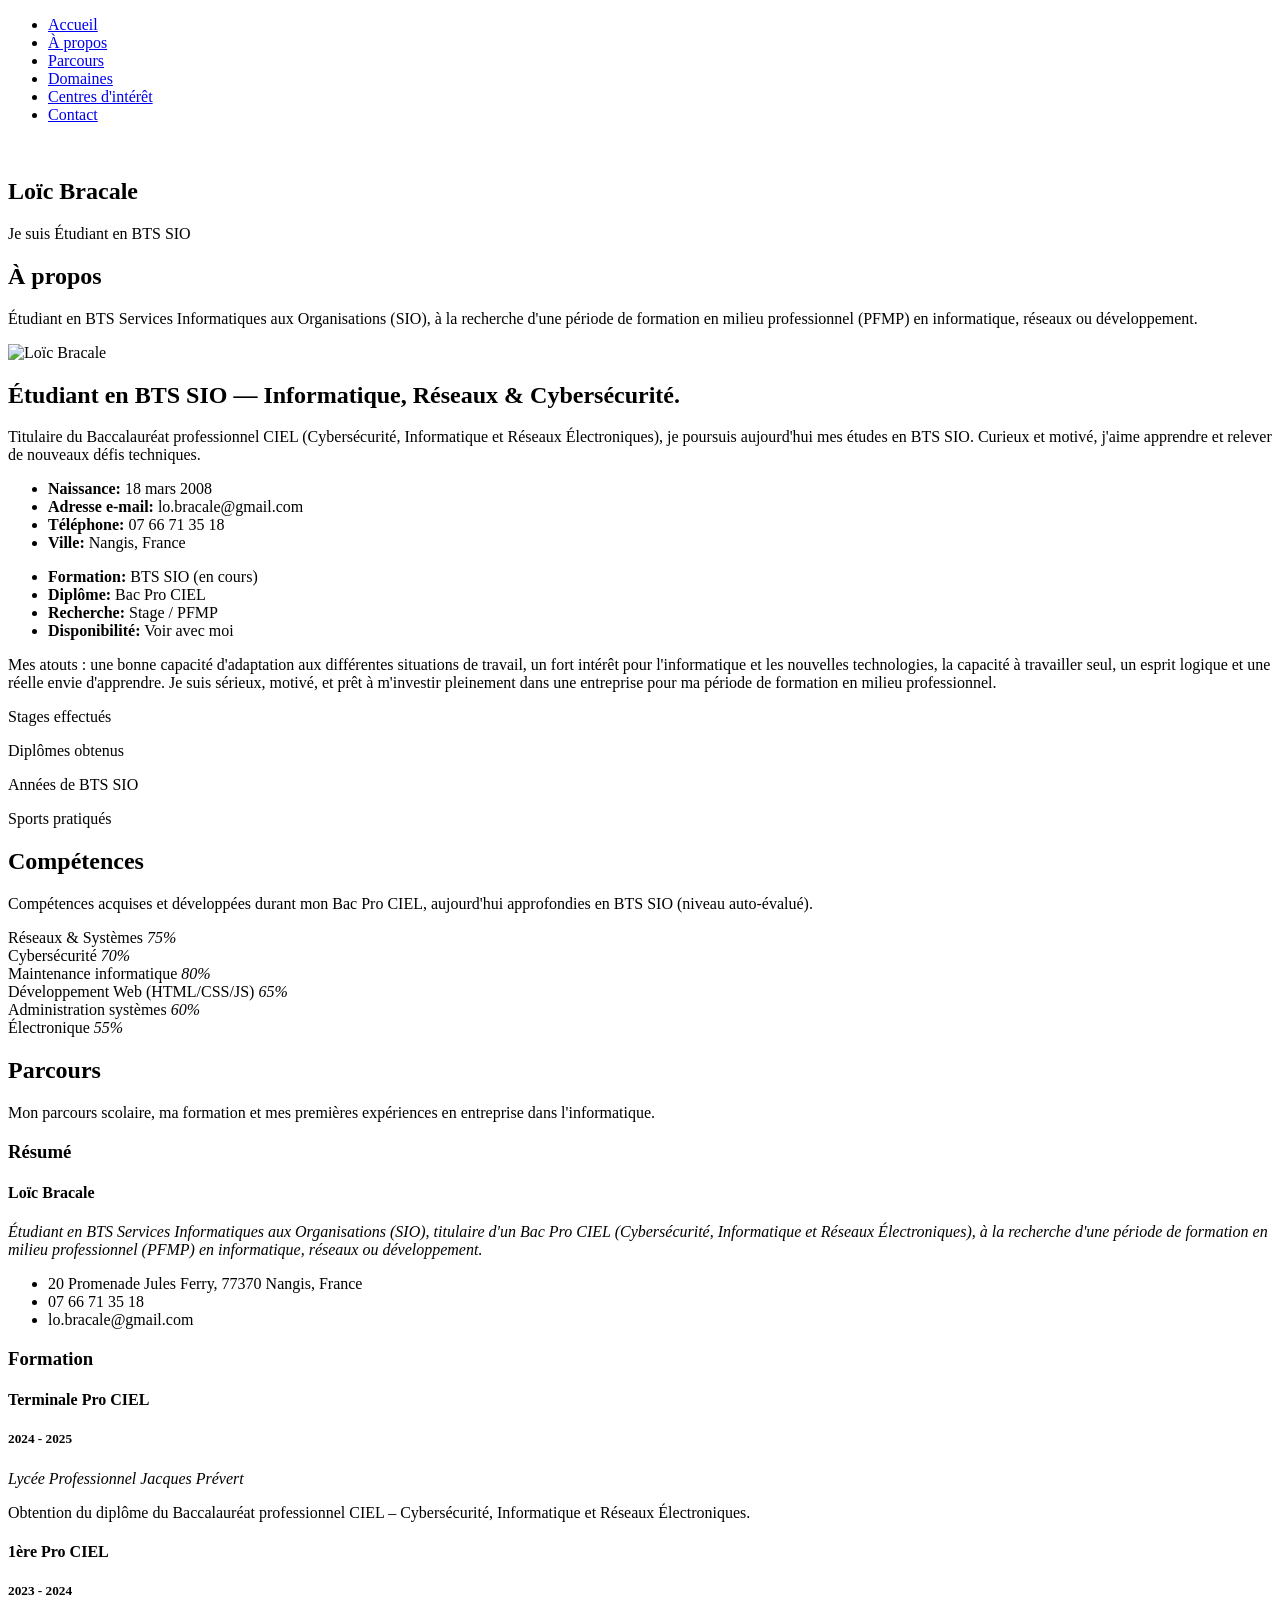
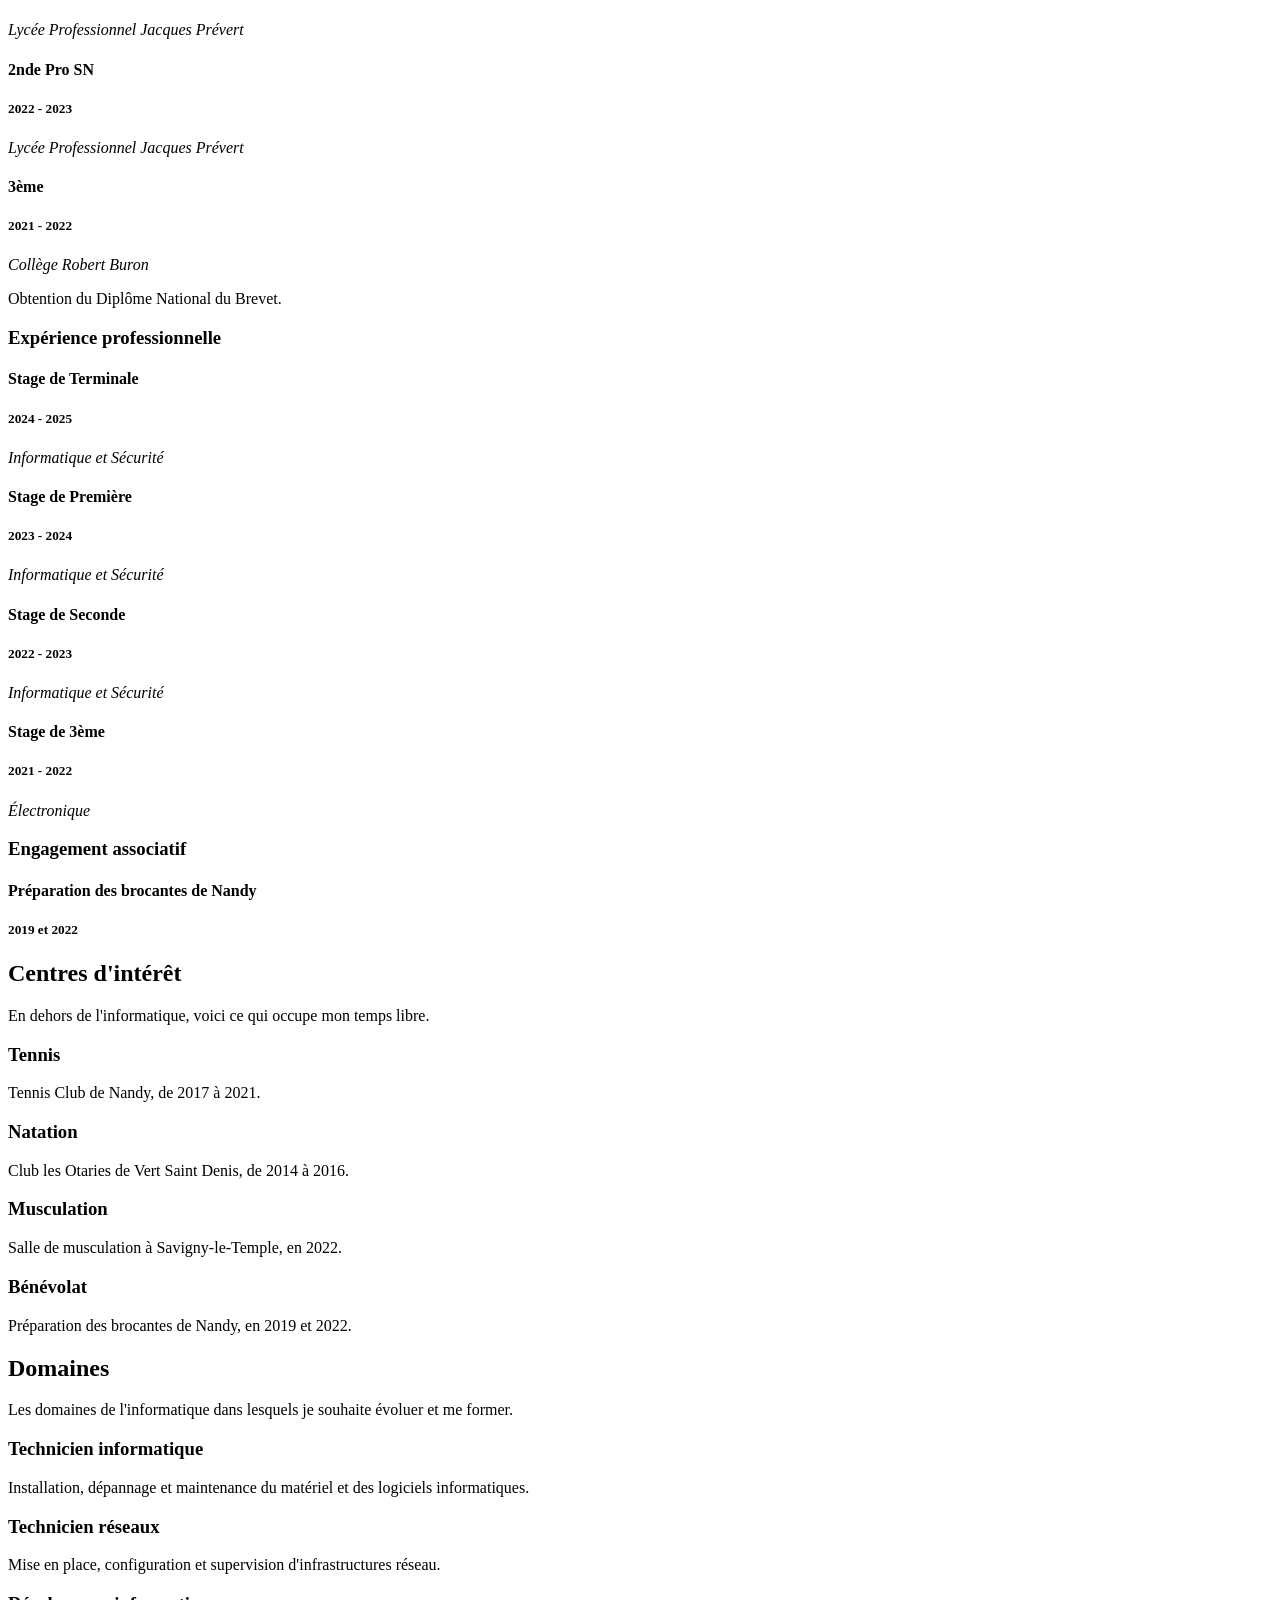
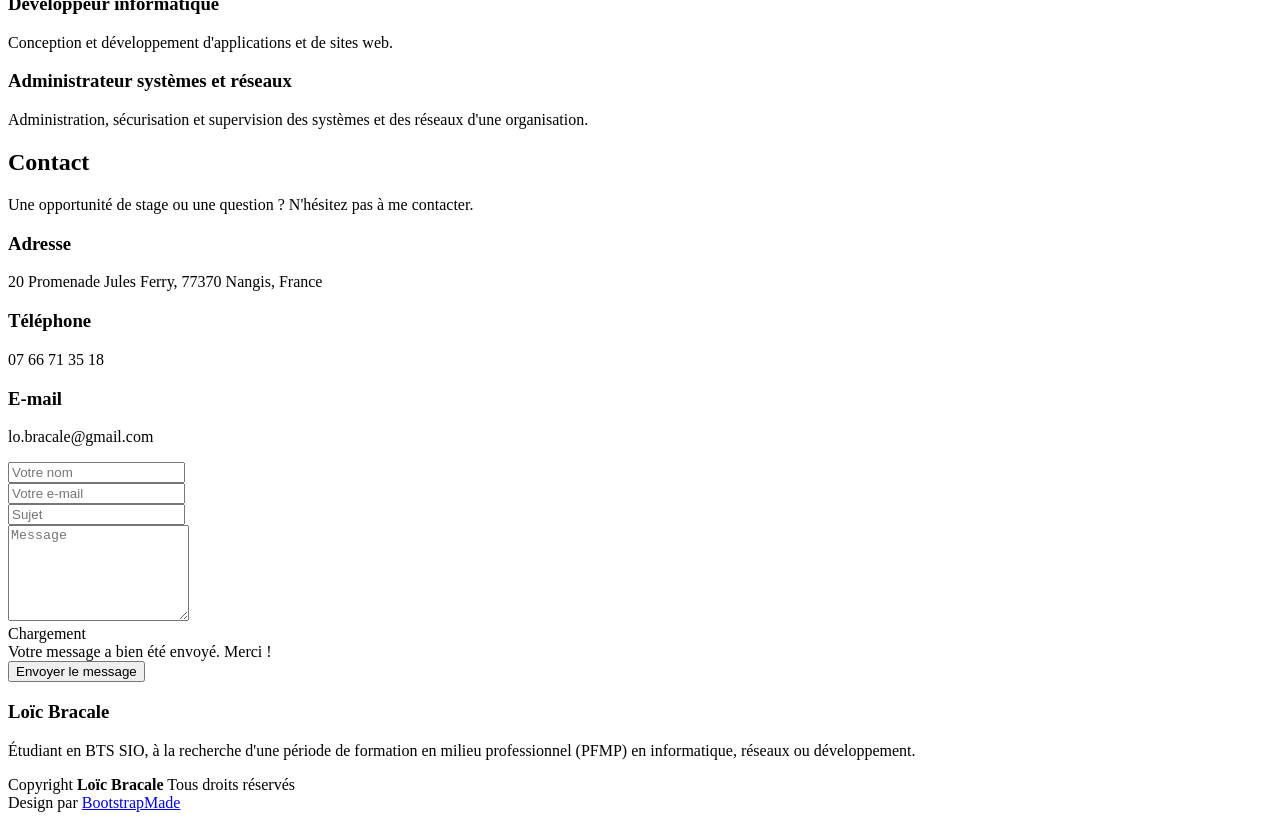
==== index.html @ 99c70775 "Add files via upload" ====
<!DOCTYPE html>
<html lang="fr">

<head>
  <meta charset="utf-8">
  <meta content="width=device-width, initial-scale=1.0" name="viewport">
  <title>Loïc Bracale - Portfolio</title>
  <meta content="Portfolio de Loïc Bracale, étudiant en BTS SIO à la recherche d'un stage (PFMP) en informatique, réseaux ou développement." name="description">
  <meta content="BTS SIO, informatique, réseaux, cybersécurité, développement, stage PFMP" name="keywords">

  <!-- Favicons -->
  <link href="assets/img/favicon.png" rel="icon">
  <link href="assets/img/apple-touch-icon.png" rel="apple-touch-icon">

  <!-- Fonts -->
  <link href="https://fonts.googleapis.com" rel="preconnect">
  <link href="https://fonts.gstatic.com" rel="preconnect" crossorigin>
  <link href="https://fonts.googleapis.com/css2?family=Roboto:ital,wght@0,100;0,300;0,400;0,500;0,700;0,900;1,100;1,300;1,400;1,500;1,700;1,900&family=Poppins:ital,wght@0,100;0,200;0,300;0,400;0,500;0,600;0,700;0,800;0,900;1,100;1,200;1,300;1,400;1,500;1,600;1,700;1,800;1,900&family=Raleway:ital,wght@0,100;0,200;0,300;0,400;0,500;0,600;0,700;0,800;0,900;1,100;1,200;1,300;1,400;1,500;1,600;1,700;1,800;1,900&display=swap" rel="stylesheet">

  <!-- Vendor CSS Files -->
  <link href="assets/vendor/bootstrap/css/bootstrap.min.css" rel="stylesheet">
  <link href="assets/vendor/bootstrap-icons/bootstrap-icons.css" rel="stylesheet">
  <link href="assets/vendor/aos/aos.css" rel="stylesheet">
  <link href="assets/vendor/glightbox/css/glightbox.min.css" rel="stylesheet">
  <link href="assets/vendor/swiper/swiper-bundle.min.css" rel="stylesheet">

  <!-- Main CSS File -->
  <link href="assets/css/main.css" rel="stylesheet">

  <!-- =======================================================
  * Template Name: MyResume
  * Template URL: https://bootstrapmade.com/free-html-bootstrap-template-my-resume/
  * Updated: Jun 29 2024 with Bootstrap v5.3.3
  * Author: BootstrapMade.com
  * License: https://bootstrapmade.com/license/
  ======================================================== -->
</head>

<body class="index-page">

  <header id="header" class="header d-flex flex-column justify-content-center">

    <i class="header-toggle d-xl-none bi bi-list"></i>

    <nav id="navmenu" class="navmenu">
      <ul>
        <li><a href="#hero" class="active"><i class="bi bi-house navicon"></i><span>Accueil</span></a></li>
        <li><a href="#about"><i class="bi bi-person navicon"></i><span>À propos</span></a></li>
        <li><a href="#resume"><i class="bi bi-file-earmark-text navicon"></i><span>Parcours</span></a></li>
        <li><a href="#services"><i class="bi bi-hdd-stack navicon"></i><span>Domaines</span></a></li>
        <li><a href="#portfolio"><i class="bi bi-images navicon"></i><span>Centres d'intérêt</span></a></li>
        <li><a href="#contact"><i class="bi bi-envelope navicon"></i><span>Contact</span></a></li>
      </ul>
    </nav>

  </header>

  <main class="main">

    <!-- Hero Section -->
    <section id="hero" class="hero section light-background">

      <img src="assets/img/hero-bg.jpg" alt="">

      <div class="container" data-aos="zoom-out">
        <div class="row justify-content-center">
          <div class="col-lg-9">
            <h2>Loïc Bracale</h2>
            <p>Je suis <span class="typed" data-typed-items="Étudiant en BTS SIO, Technicien informatique, Technicien réseaux, Développeur, À la recherche d'un stage">Étudiant en BTS SIO</span><span class="typed-cursor typed-cursor--blink" aria-hidden="true"></span></p>
            <div class="social-links">
              <a href="mailto:lo.bracale@gmail.com" title="E-mail"><i class="bi bi-envelope"></i></a>
              <a href="tel:0766713518" title="Téléphone"><i class="bi bi-telephone"></i></a>
              <a href="assets/CV_Loic_Bracale.pdf" target="_blank" title="Télécharger mon CV"><i class="bi bi-file-earmark-arrow-down"></i></a>
            </div>
          </div>
        </div>
      </div>

    </section><!-- /Hero Section -->

    <!-- About Section -->
    <section id="about" class="about section">

      <!-- Section Title -->
      <div class="container section-title" data-aos="fade-up">
        <h2>À propos</h2>
        <p>Étudiant en BTS Services Informatiques aux Organisations (SIO), à la recherche d'une période de formation en milieu professionnel (PFMP) en informatique, réseaux ou développement.</p>
      </div><!-- End Section Title -->

      <div class="container" data-aos="fade-up" data-aos-delay="100">

        <div class="row gy-4 justify-content-center">
          <div class="col-lg-4">
            <img src="assets/img/profile-img.png" class="img-fluid" alt="Loïc Bracale">
          </div>
          <div class="col-lg-8 content">
            <h2>Étudiant en BTS SIO — Informatique, Réseaux &amp; Cybersécurité.</h2>
            <p class="fst-italic py-3">
              Titulaire du Baccalauréat professionnel CIEL (Cybersécurité, Informatique et Réseaux Électroniques), je poursuis aujourd'hui mes études en BTS SIO. Curieux et motivé, j'aime apprendre et relever de nouveaux défis techniques.
            </p>
            <div class="row">
              <div class="col-lg-6">
                <ul>
                  <li><i class="bi bi-chevron-right"></i> <strong>Naissance:</strong> <span>18 mars 2008</span></li>
                  <li><i class="bi bi-chevron-right"></i> <strong>Adresse e-mail:</strong> <span>lo.bracale@gmail.com</span></li>
                  <li><i class="bi bi-chevron-right"></i> <strong>Téléphone:</strong> <span>07 66 71 35 18</span></li>
                  <li><i class="bi bi-chevron-right"></i> <strong>Ville:</strong> <span>Nangis, France</span></li>
                </ul>
              </div>
              <div class="col-lg-6">
                <ul>
                  <li><i class="bi bi-chevron-right"></i> <strong>Formation:</strong> <span>BTS SIO (en cours)</span></li>
                  <li><i class="bi bi-chevron-right"></i> <strong>Diplôme:</strong> <span>Bac Pro CIEL</span></li>
                  <li><i class="bi bi-chevron-right"></i> <strong>Recherche:</strong> <span>Stage / PFMP</span></li>
                  <li><i class="bi bi-chevron-right"></i> <strong>Disponibilité:</strong> <span>Voir avec moi</span></li>
                </ul>
              </div>
            </div>
            <p class="py-3">
              Mes atouts : une bonne capacité d'adaptation aux différentes situations de travail, un fort intérêt pour l'informatique et les nouvelles technologies, la capacité à travailler seul, un esprit logique et une réelle envie d'apprendre. Je suis sérieux, motivé, et prêt à m'investir pleinement dans une entreprise pour ma période de formation en milieu professionnel.
            </p>
          </div>
        </div>

      </div>

    </section><!-- /About Section -->

    <!-- Stats Section -->
    <section id="stats" class="stats section">

      <div class="container" data-aos="fade-up" data-aos-delay="100">

        <div class="row gy-4">

          <div class="col-lg-3 col-md-6 d-flex flex-column align-items-center">
            <i class="bi bi-briefcase"></i>
            <div class="stats-item">
              <span data-purecounter-start="0" data-purecounter-end="4" data-purecounter-duration="1" class="purecounter"></span>
              <p>Stages effectués</p>
            </div>
          </div><!-- End Stats Item -->

          <div class="col-lg-3 col-md-6 d-flex flex-column align-items-center">
            <i class="bi bi-award"></i>
            <div class="stats-item">
              <span data-purecounter-start="0" data-purecounter-end="2" data-purecounter-duration="1" class="purecounter"></span>
              <p>Diplômes obtenus</p>
            </div>
          </div><!-- End Stats Item -->

          <div class="col-lg-3 col-md-6 d-flex flex-column align-items-center">
            <i class="bi bi-mortarboard"></i>
            <div class="stats-item">
              <span data-purecounter-start="0" data-purecounter-end="2" data-purecounter-duration="1" class="purecounter"></span>
              <p>Années de BTS SIO</p>
            </div>
          </div><!-- End Stats Item -->

          <div class="col-lg-3 col-md-6 d-flex flex-column align-items-center">
            <i class="bi bi-controller"></i>
            <div class="stats-item">
              <span data-purecounter-start="0" data-purecounter-end="4" data-purecounter-duration="1" class="purecounter"></span>
              <p>Sports pratiqués</p>
            </div>
          </div><!-- End Stats Item -->

        </div>

      </div>

    </section><!-- /Stats Section -->

    <!-- Skills Section -->
    <section id="skills" class="skills section">

      <!-- Section Title -->
      <div class="container section-title" data-aos="fade-up">
        <h2>Compétences</h2>
        <p>Compétences acquises et développées durant mon Bac Pro CIEL, aujourd'hui approfondies en BTS SIO (niveau auto-évalué).</p>
      </div><!-- End Section Title -->

      <div class="container" data-aos="fade-up" data-aos-delay="100">

        <div class="row skills-content skills-animation">

          <div class="col-lg-6">

            <div class="progress">
              <span class="skill"><span>Réseaux &amp; Systèmes</span> <i class="val">75%</i></span>
              <div class="progress-bar-wrap">
                <div class="progress-bar" role="progressbar" aria-valuenow="75" aria-valuemin="0" aria-valuemax="100"></div>
              </div>
            </div><!-- End Skills Item -->

            <div class="progress">
              <span class="skill"><span>Cybersécurité</span> <i class="val">70%</i></span>
              <div class="progress-bar-wrap">
                <div class="progress-bar" role="progressbar" aria-valuenow="70" aria-valuemin="0" aria-valuemax="100"></div>
              </div>
            </div><!-- End Skills Item -->

            <div class="progress">
              <span class="skill"><span>Maintenance informatique</span> <i class="val">80%</i></span>
              <div class="progress-bar-wrap">
                <div class="progress-bar" role="progressbar" aria-valuenow="80" aria-valuemin="0" aria-valuemax="100"></div>
              </div>
            </div><!-- End Skills Item -->

          </div>

          <div class="col-lg-6">

            <div class="progress">
              <span class="skill"><span>Développement Web (HTML/CSS/JS)</span> <i class="val">65%</i></span>
              <div class="progress-bar-wrap">
                <div class="progress-bar" role="progressbar" aria-valuenow="65" aria-valuemin="0" aria-valuemax="100"></div>
              </div>
            </div><!-- End Skills Item -->

            <div class="progress">
              <span class="skill"><span>Administration systèmes</span> <i class="val">60%</i></span>
              <div class="progress-bar-wrap">
                <div class="progress-bar" role="progressbar" aria-valuenow="60" aria-valuemin="0" aria-valuemax="100"></div>
              </div>
            </div><!-- End Skills Item -->

            <div class="progress">
              <span class="skill"><span>Électronique</span> <i class="val">55%</i></span>
              <div class="progress-bar-wrap">
                <div class="progress-bar" role="progressbar" aria-valuenow="55" aria-valuemin="0" aria-valuemax="100"></div>
              </div>
            </div><!-- End Skills Item -->

          </div>

        </div>

      </div>

    </section><!-- /Skills Section -->

    <!-- Resume Section -->
    <section id="resume" class="resume section">

      <!-- Section Title -->
      <div class="container section-title" data-aos="fade-up">
        <h2>Parcours</h2>
        <p>Mon parcours scolaire, ma formation et mes premières expériences en entreprise dans l'informatique.</p>
      </div><!-- End Section Title -->

      <div class="container">

        <div class="row">

          <div class="col-lg-6" data-aos="fade-up" data-aos-delay="100">
            <h3 class="resume-title">Résumé</h3>

            <div class="resume-item pb-0">
              <h4>Loïc Bracale</h4>
              <p><em>Étudiant en BTS Services Informatiques aux Organisations (SIO), titulaire d'un Bac Pro CIEL (Cybersécurité, Informatique et Réseaux Électroniques), à la recherche d'une période de formation en milieu professionnel (PFMP) en informatique, réseaux ou développement.</em></p>
              <ul>
                <li>20 Promenade Jules Ferry, 77370 Nangis, France</li>
                <li>07 66 71 35 18</li>
                <li>lo.bracale@gmail.com</li>
              </ul>
            </div><!-- End Resume Item -->

            <h3 class="resume-title">Formation</h3>
            <div class="resume-item">
              <h4>Terminale Pro CIEL</h4>
              <h5>2024 - 2025</h5>
              <p><em>Lycée Professionnel Jacques Prévert</em></p>
              <p>Obtention du diplôme du Baccalauréat professionnel CIEL – Cybersécurité, Informatique et Réseaux Électroniques.</p>
            </div><!-- End Resume Item -->

            <div class="resume-item">
              <h4>1ère Pro CIEL</h4>
              <h5>2023 - 2024</h5>
              <p><em>Lycée Professionnel Jacques Prévert</em></p>
            </div><!-- End Resume Item -->

            <div class="resume-item">
              <h4>2nde Pro SN</h4>
              <h5>2022 - 2023</h5>
              <p><em>Lycée Professionnel Jacques Prévert</em></p>
            </div><!-- End Resume Item -->

            <div class="resume-item">
              <h4>3ème</h4>
              <h5>2021 - 2022</h5>
              <p><em>Collège Robert Buron</em></p>
              <p>Obtention du Diplôme National du Brevet.</p>
            </div><!-- End Resume Item -->

          </div>

          <div class="col-lg-6" data-aos="fade-up" data-aos-delay="200">
            <h3 class="resume-title">Expérience professionnelle</h3>
            <div class="resume-item">
              <h4>Stage de Terminale</h4>
              <h5>2024 - 2025</h5>
              <p><em>Informatique et Sécurité</em></p>
            </div><!-- End Resume Item -->

            <div class="resume-item">
              <h4>Stage de Première</h4>
              <h5>2023 - 2024</h5>
              <p><em>Informatique et Sécurité</em></p>
            </div><!-- End Resume Item -->

            <div class="resume-item">
              <h4>Stage de Seconde</h4>
              <h5>2022 - 2023</h5>
              <p><em>Informatique et Sécurité</em></p>
            </div><!-- End Resume Item -->

            <div class="resume-item">
              <h4>Stage de 3ème</h4>
              <h5>2021 - 2022</h5>
              <p><em>Électronique</em></p>
            </div><!-- End Resume Item -->

            <h3 class="resume-title">Engagement associatif</h3>
            <div class="resume-item">
              <h4>Préparation des brocantes de Nandy</h4>
              <h5>2019 et 2022</h5>
            </div><!-- End Resume Item -->

          </div>

        </div>

      </div>

    </section><!-- /Resume Section -->

    <!-- Portfolio Section (Centres d'intérêt) -->
    <section id="portfolio" class="portfolio section">

      <!-- Section Title -->
      <div class="container section-title" data-aos="fade-up">
        <h2>Centres d'intérêt</h2>
        <p>En dehors de l'informatique, voici ce qui occupe mon temps libre.</p>
      </div><!-- End Section Title -->

      <div class="container">
        <div class="row gy-4">

          <div class="col-lg-3 col-md-6" data-aos="fade-up" data-aos-delay="100">
            <div class="service-item item-green position-relative">
              <div class="icon"><i class="bi bi-trophy" style="font-size:2.5rem;"></i></div>
              <h3>Tennis</h3>
              <p>Tennis Club de Nandy, de 2017 à 2021.</p>
            </div>
          </div>

          <div class="col-lg-3 col-md-6" data-aos="fade-up" data-aos-delay="150">
            <div class="service-item item-emerald position-relative">
              <div class="icon"><i class="bi bi-water" style="font-size:2.5rem;"></i></div>
              <h3>Natation</h3>
              <p>Club les Otaries de Vert Saint Denis, de 2014 à 2016.</p>
            </div>
          </div>

          <div class="col-lg-3 col-md-6" data-aos="fade-up" data-aos-delay="200">
            <div class="service-item item-mint position-relative">
              <div class="icon"><i class="bi bi-heart-pulse" style="font-size:2.5rem;"></i></div>
              <h3>Musculation</h3>
              <p>Salle de musculation à Savigny-le-Temple, en 2022.</p>
            </div>
          </div>

          <div class="col-lg-3 col-md-6" data-aos="fade-up" data-aos-delay="250">
            <div class="service-item item-lime position-relative">
              <div class="icon"><i class="bi bi-shop" style="font-size:2.5rem;"></i></div>
              <h3>Bénévolat</h3>
              <p>Préparation des brocantes de Nandy, en 2019 et 2022.</p>
            </div>
          </div>

        </div>
      </div>

    </section><!-- /Portfolio Section -->

    <!-- Services Section -->
    <section id="services" class="services section">

      <!-- Section Title -->
      <div class="container section-title" data-aos="fade-up">
        <h2>Domaines</h2>
        <p>Les domaines de l'informatique dans lesquels je souhaite évoluer et me former.</p>
      </div><!-- End Section Title -->

      <div class="container">

        <div class="row gy-4">

          <div class="col-lg-4 col-md-6" data-aos="fade-up" data-aos-delay="100">
            <div class="service-item item-green position-relative">
              <div class="icon">
                <i class="bi bi-pc-display" style="font-size:2.5rem;"></i>
              </div>
              <h3>Technicien informatique</h3>
              <p>Installation, dépannage et maintenance du matériel et des logiciels informatiques.</p>
            </div>
          </div><!-- End Service Item -->

          <div class="col-lg-4 col-md-6" data-aos="fade-up" data-aos-delay="200">
            <div class="service-item item-emerald position-relative">
              <div class="icon">
                <i class="bi bi-router" style="font-size:2.5rem;"></i>
              </div>
              <h3>Technicien réseaux</h3>
              <p>Mise en place, configuration et supervision d'infrastructures réseau.</p>
            </div>
          </div><!-- End Service Item -->

          <div class="col-lg-4 col-md-6" data-aos="fade-up" data-aos-delay="300">
            <div class="service-item item-mint position-relative">
              <div class="icon">
                <i class="bi bi-code-slash" style="font-size:2.5rem;"></i>
              </div>
              <h3>Développeur informatique</h3>
              <p>Conception et développement d'applications et de sites web.</p>
            </div>
          </div><!-- End Service Item -->

          <div class="col-lg-4 col-md-6 mx-auto" data-aos="fade-up" data-aos-delay="400">
            <div class="service-item item-lime position-relative">
              <div class="icon">
                <i class="bi bi-shield-lock" style="font-size:2.5rem;"></i>
              </div>
              <h3>Administrateur systèmes et réseaux</h3>
              <p>Administration, sécurisation et supervision des systèmes et des réseaux d'une organisation.</p>
            </div>
          </div><!-- End Service Item -->

        </div>

      </div>

    </section><!-- /Services Section -->

    <!-- Contact Section -->
    <section id="contact" class="contact section">

      <!-- Section Title -->
      <div class="container section-title" data-aos="fade-up">
        <h2>Contact</h2>
        <p>Une opportunité de stage ou une question ? N'hésitez pas à me contacter.</p>
      </div><!-- End Section Title -->

      <div class="container" data-aos="fade" data-aos-delay="100">

        <div class="row gy-4">

          <div class="col-lg-4">
            <div class="info-item d-flex" data-aos="fade-up" data-aos-delay="200">
              <i class="bi bi-geo-alt flex-shrink-0"></i>
              <div>
                <h3>Adresse</h3>
                <p>20 Promenade Jules Ferry, 77370 Nangis, France</p>
              </div>
            </div><!-- End Info Item -->

            <div class="info-item d-flex" data-aos="fade-up" data-aos-delay="300">
              <i class="bi bi-telephone flex-shrink-0"></i>
              <div>
                <h3>Téléphone</h3>
                <p>07 66 71 35 18</p>
              </div>
            </div><!-- End Info Item -->

            <div class="info-item d-flex" data-aos="fade-up" data-aos-delay="400">
              <i class="bi bi-envelope flex-shrink-0"></i>
              <div>
                <h3>E-mail</h3>
                <p>lo.bracale@gmail.com</p>
              </div>
            </div><!-- End Info Item -->

          </div>

          <div class="col-lg-8">
            <form action="forms/contact.php" method="post" class="php-email-form" data-aos="fade-up" data-aos-delay="200">
              <div class="row gy-4">

                <div class="col-md-6">
                  <input type="text" name="name" class="form-control" placeholder="Votre nom" required="">
                </div>

                <div class="col-md-6 ">
                  <input type="email" class="form-control" name="email" placeholder="Votre e-mail" required="">
                </div>

                <div class="col-md-12">
                  <input type="text" class="form-control" name="subject" placeholder="Sujet" required="">
                </div>

                <div class="col-md-12">
                  <textarea class="form-control" name="message" rows="6" placeholder="Message" required=""></textarea>
                </div>

                <div class="col-md-12 text-center">
                  <div class="loading">Chargement</div>
                  <div class="error-message"></div>
                  <div class="sent-message">Votre message a bien été envoyé. Merci !</div>

                  <button type="submit">Envoyer le message</button>
                </div>

              </div>
            </form>
          </div><!-- End Contact Form -->

        </div>

      </div>

    </section><!-- /Contact Section -->

  </main>

  <footer id="footer" class="footer position-relative light-background">
    <div class="container">
      <h3 class="sitename">Loïc Bracale</h3>
      <p>Étudiant en BTS SIO, à la recherche d'une période de formation en milieu professionnel (PFMP) en informatique, réseaux ou développement.</p>
      <div class="social-links d-flex justify-content-center">
        <a href="mailto:lo.bracale@gmail.com" title="E-mail"><i class="bi bi-envelope"></i></a>
        <a href="tel:0766713518" title="Téléphone"><i class="bi bi-telephone"></i></a>
        <a href="assets/CV_Loic_Bracale.pdf" target="_blank" title="Télécharger mon CV"><i class="bi bi-file-earmark-arrow-down"></i></a>
      </div>
      <div class="container">
        <div class="copyright">
          <span>Copyright</span> <strong class="px-1 sitename">Loïc Bracale</strong> <span>Tous droits réservés</span>
        </div>
        <div class="credits">
          <!-- All the links in the footer should remain intact. -->
          <!-- You can delete the links only if you've purchased the pro version. -->
          <!-- Licensing information: https://bootstrapmade.com/license/ -->
          Design par <a href="https://bootstrapmade.com/">BootstrapMade</a>
        </div>
      </div>
    </div>
  </footer>

  <!-- Scroll Top -->
  <a href="#" id="scroll-top" class="scroll-top d-flex align-items-center justify-content-center"><i class="bi bi-arrow-up-short"></i></a>

  <!-- Preloader -->
  <div id="preloader"></div>

  <!-- Vendor JS Files -->
  <script src="assets/vendor/bootstrap/js/bootstrap.bundle.min.js"></script>
  <script src="assets/vendor/php-email-form/validate.js"></script>
  <script src="assets/vendor/aos/aos.js"></script>
  <script src="assets/vendor/typed.js/typed.umd.js"></script>
  <script src="assets/vendor/purecounter/purecounter_vanilla.js"></script>
  <script src="assets/vendor/waypoints/noframework.waypoints.js"></script>
  <script src="assets/vendor/glightbox/js/glightbox.min.js"></script>
  <script src="assets/vendor/imagesloaded/imagesloaded.pkgd.min.js"></script>
  <script src="assets/vendor/isotope-layout/isotope.pkgd.min.js"></script>
  <script src="assets/vendor/swiper/swiper-bundle.min.js"></script>

  <!-- Main JS File -->
  <script src="assets/js/main.js"></script>

</body>

</html>
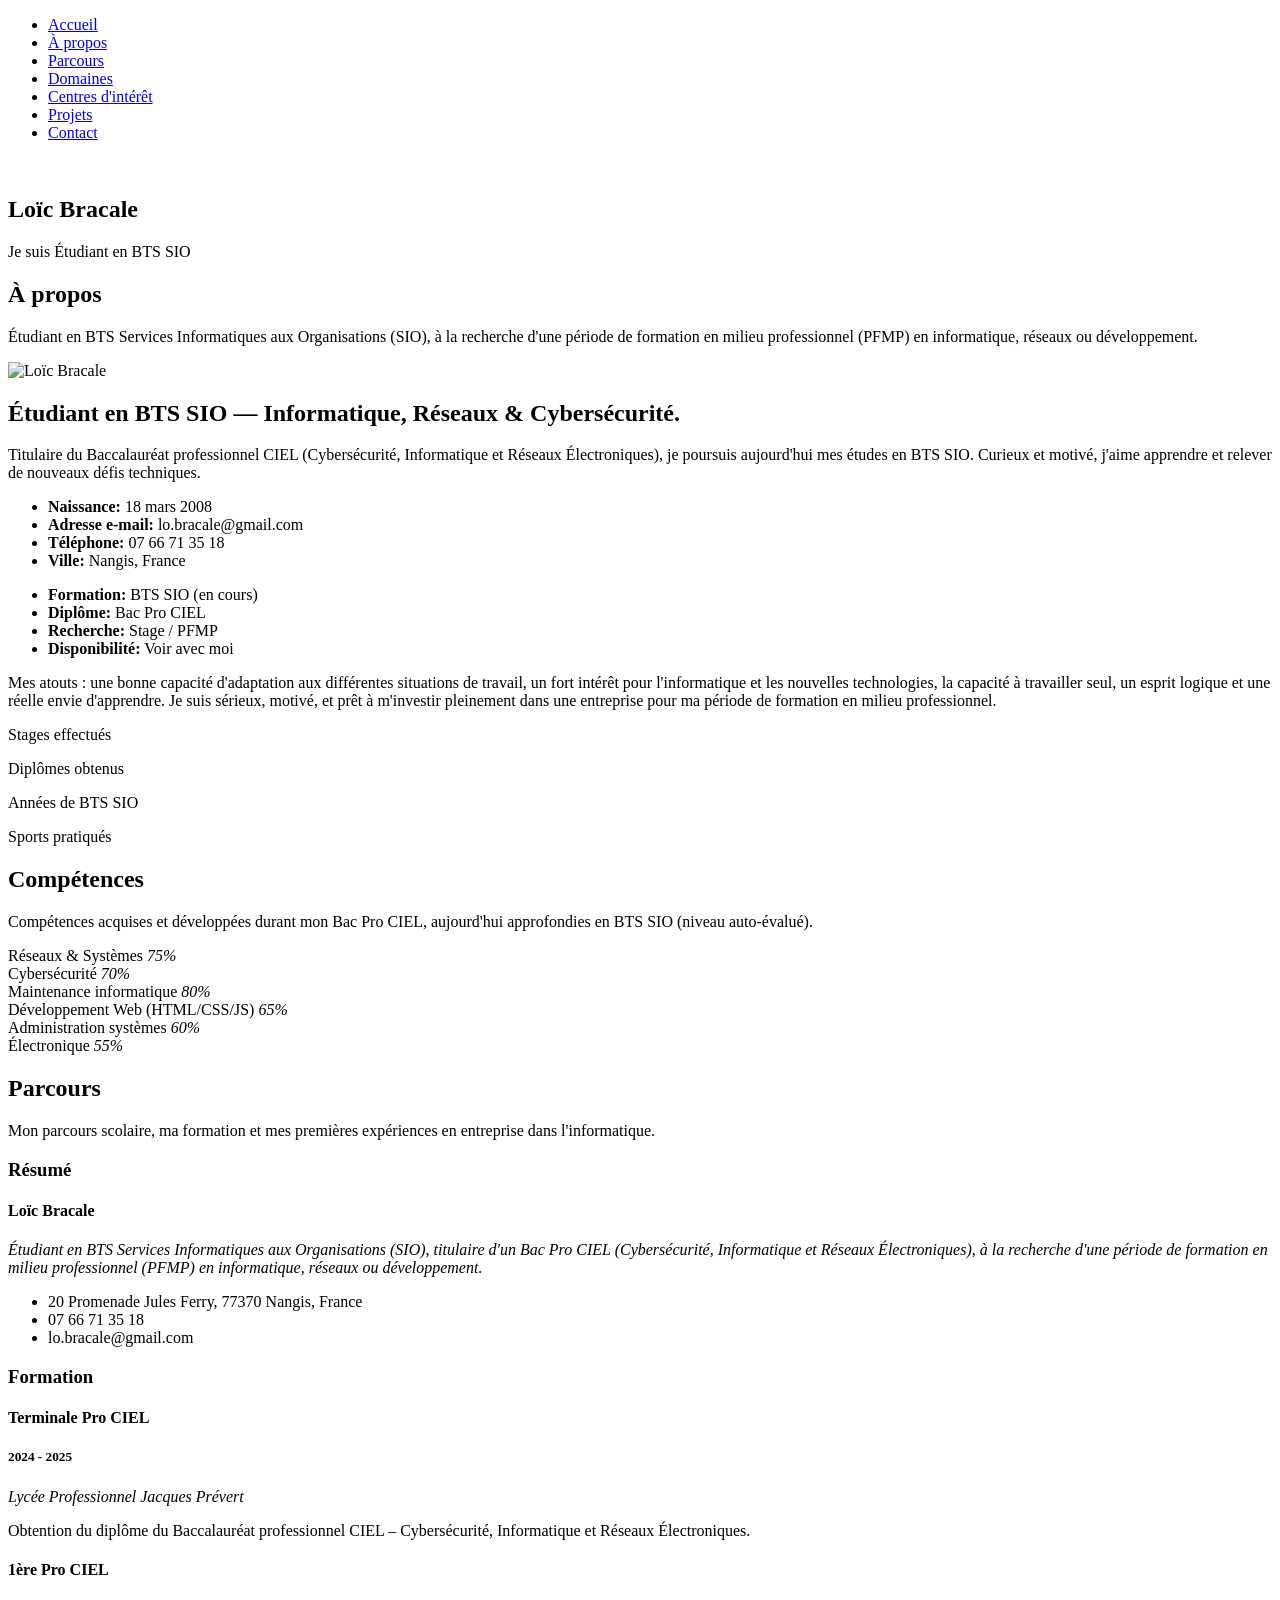
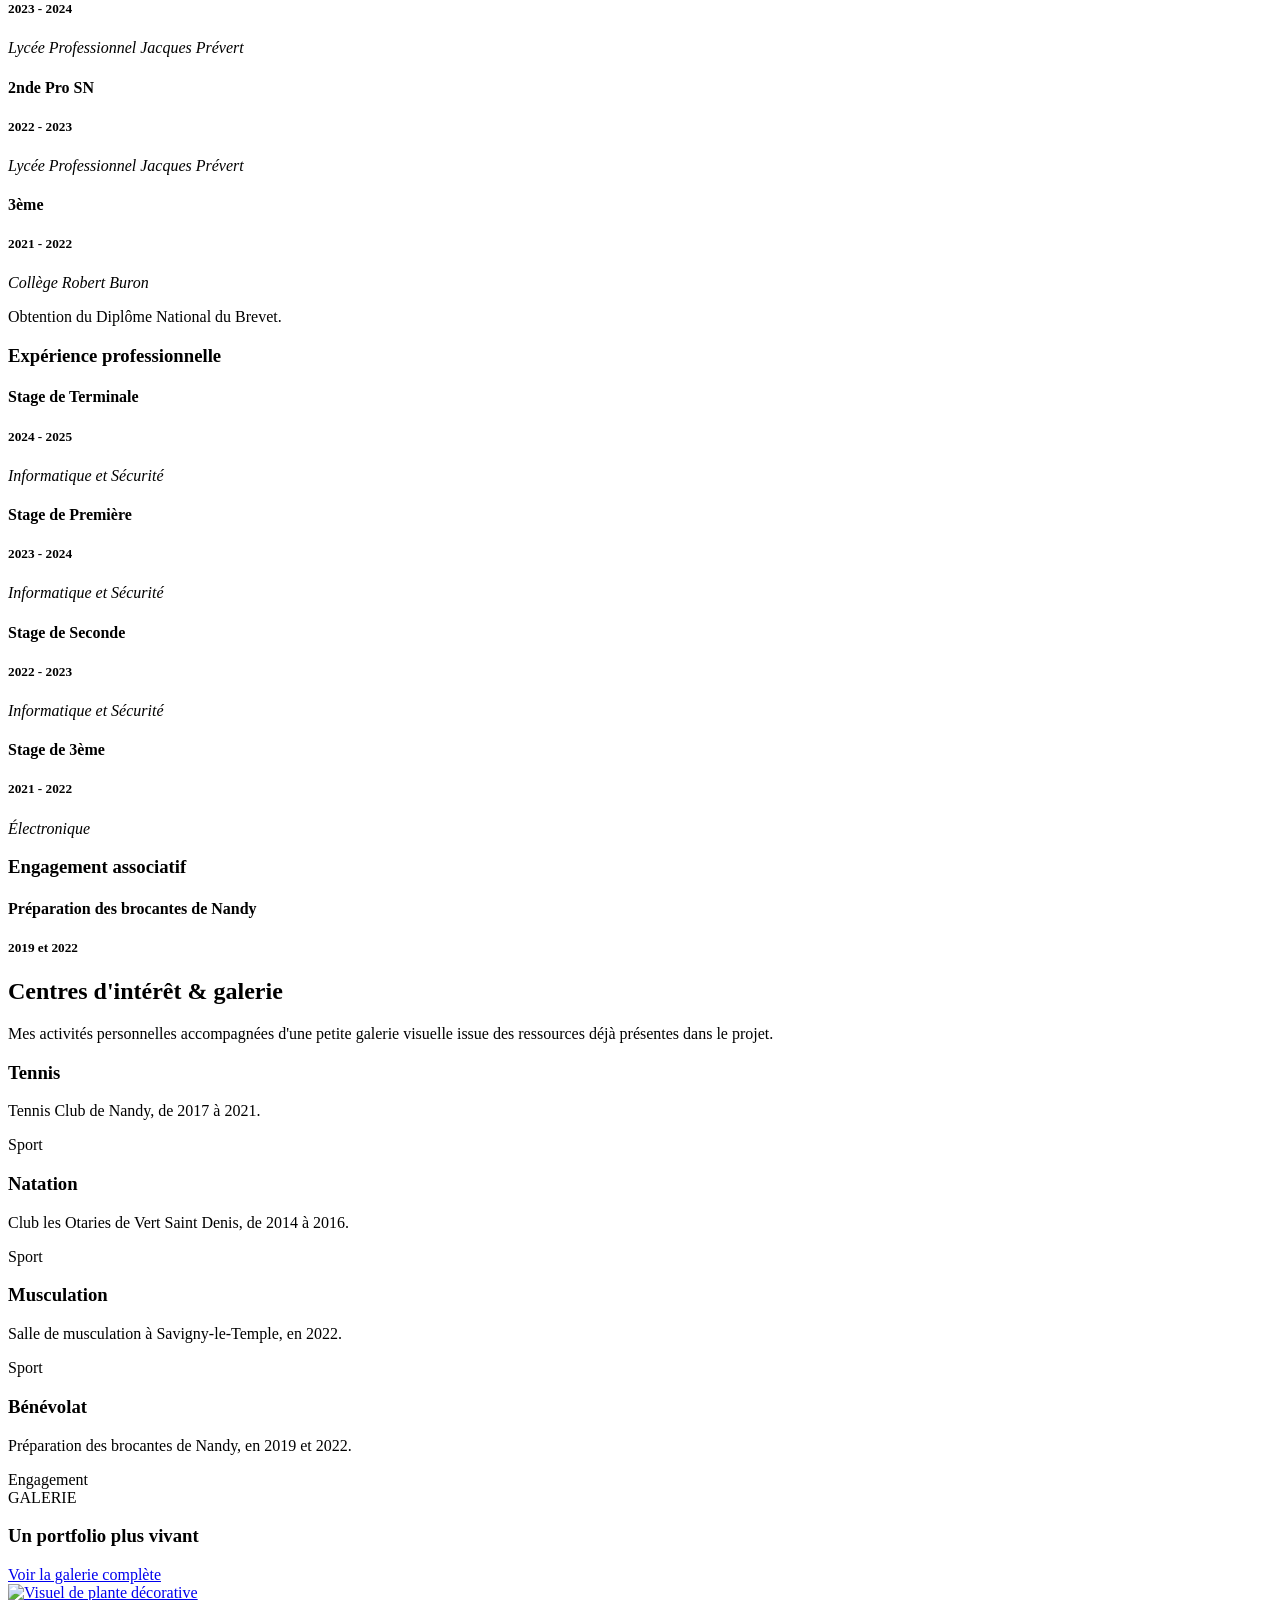
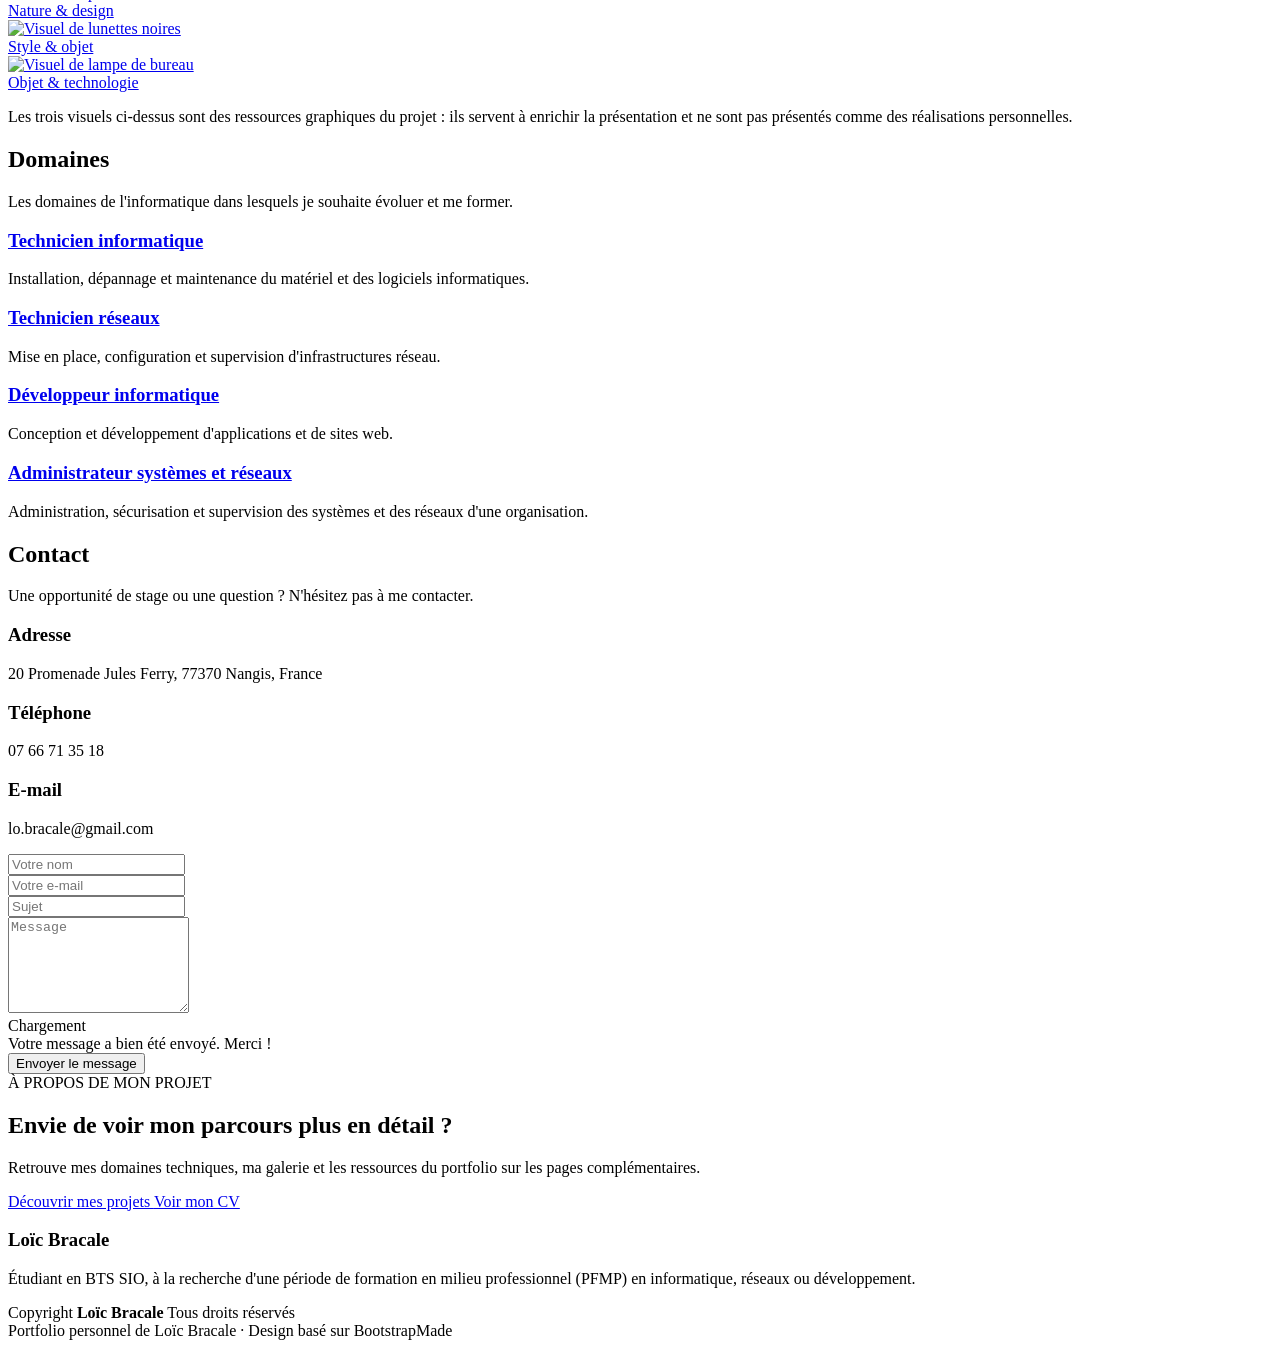
==== commit 2bf2c1f6: "Add files via upload" ====
--- a/index.html
+++ b/index.html
@@ -49,6 +49,7 @@
         <li><a href="#resume"><i class="bi bi-file-earmark-text navicon"></i><span>Parcours</span></a></li>
         <li><a href="#services"><i class="bi bi-hdd-stack navicon"></i><span>Domaines</span></a></li>
         <li><a href="#portfolio"><i class="bi bi-images navicon"></i><span>Centres d'intérêt</span></a></li>
+        <li><a href="starter-page.html"><i class="bi bi-grid-3x3-gap navicon"></i><span>Projets</span></a></li>
         <li><a href="#contact"><i class="bi bi-envelope navicon"></i><span>Contact</span></a></li>
       </ul>
     </nav>
@@ -335,54 +336,100 @@
 
     </section><!-- /Resume Section -->
 
-    <!-- Portfolio Section (Centres d'intérêt) -->
+    <!-- Portfolio / Galerie Section -->
     <section id="portfolio" class="portfolio section">
-
-      <!-- Section Title -->
       <div class="container section-title" data-aos="fade-up">
-        <h2>Centres d'intérêt</h2>
-        <p>En dehors de l'informatique, voici ce qui occupe mon temps libre.</p>
-      </div><!-- End Section Title -->
+        <h2>Centres d'intérêt & galerie</h2>
+        <p>Mes activités personnelles accompagnées d'une petite galerie visuelle issue des ressources déjà présentes dans le projet.</p>
+      </div>
 
       <div class="container">
         <div class="row gy-4">
 
           <div class="col-lg-3 col-md-6" data-aos="fade-up" data-aos-delay="100">
-            <div class="service-item item-green position-relative">
-              <div class="icon"><i class="bi bi-trophy" style="font-size:2.5rem;"></i></div>
+            <article class="interest-card">
+              <div class="interest-icon"><i class="bi bi-trophy"></i></div>
               <h3>Tennis</h3>
               <p>Tennis Club de Nandy, de 2017 à 2021.</p>
-            </div>
+              <span class="interest-tag">Sport</span>
+            </article>
           </div>
 
           <div class="col-lg-3 col-md-6" data-aos="fade-up" data-aos-delay="150">
-            <div class="service-item item-emerald position-relative">
-              <div class="icon"><i class="bi bi-water" style="font-size:2.5rem;"></i></div>
+            <article class="interest-card">
+              <div class="interest-icon"><i class="bi bi-water"></i></div>
               <h3>Natation</h3>
               <p>Club les Otaries de Vert Saint Denis, de 2014 à 2016.</p>
-            </div>
+              <span class="interest-tag">Sport</span>
+            </article>
           </div>
 
           <div class="col-lg-3 col-md-6" data-aos="fade-up" data-aos-delay="200">
-            <div class="service-item item-mint position-relative">
-              <div class="icon"><i class="bi bi-heart-pulse" style="font-size:2.5rem;"></i></div>
+            <article class="interest-card">
+              <div class="interest-icon"><i class="bi bi-heart-pulse"></i></div>
               <h3>Musculation</h3>
               <p>Salle de musculation à Savigny-le-Temple, en 2022.</p>
-            </div>
+              <span class="interest-tag">Sport</span>
+            </article>
           </div>
 
           <div class="col-lg-3 col-md-6" data-aos="fade-up" data-aos-delay="250">
-            <div class="service-item item-lime position-relative">
-              <div class="icon"><i class="bi bi-shop" style="font-size:2.5rem;"></i></div>
+            <article class="interest-card">
+              <div class="interest-icon"><i class="bi bi-shop"></i></div>
               <h3>Bénévolat</h3>
               <p>Préparation des brocantes de Nandy, en 2019 et 2022.</p>
-            </div>
-          </div>
-
-        </div>
-      </div>
-
-    </section><!-- /Portfolio Section -->
+              <span class="interest-tag">Engagement</span>
+            </article>
+          </div>
+
+        </div>
+
+        <div class="gallery-heading" data-aos="fade-up">
+          <div>
+            <span class="eyebrow">GALERIE</span>
+            <h3>Un portfolio plus vivant</h3>
+          </div>
+          <a class="outline-btn" href="portfolio-details.html">Voir la galerie complète <i class="bi bi-arrow-right"></i></a>
+        </div>
+
+        <div class="row gy-4 gallery-grid">
+          <div class="col-lg-4" data-aos="zoom-in" data-aos-delay="100">
+            <a href="assets/img/masonry-portfolio/masonry-portfolio-3.jpg" class="gallery-card glightbox" data-gallery="portfolio-gallery">
+              <img src="assets/img/masonry-portfolio/masonry-portfolio-3.jpg" alt="Visuel de plante décorative">
+              <div class="gallery-overlay">
+                <span>Nature & design</span>
+                <i class="bi bi-plus-lg"></i>
+              </div>
+            </a>
+          </div>
+
+          <div class="col-lg-4" data-aos="zoom-in" data-aos-delay="150">
+            <a href="assets/img/masonry-portfolio/masonry-portfolio-4.jpg" class="gallery-card glightbox" data-gallery="portfolio-gallery">
+              <img src="assets/img/masonry-portfolio/masonry-portfolio-4.jpg" alt="Visuel de lunettes noires">
+              <div class="gallery-overlay">
+                <span>Style & objet</span>
+                <i class="bi bi-plus-lg"></i>
+              </div>
+            </a>
+          </div>
+
+          <div class="col-lg-4" data-aos="zoom-in" data-aos-delay="200">
+            <a href="assets/img/masonry-portfolio/masonry-portfolio-5.jpg" class="gallery-card glightbox" data-gallery="portfolio-gallery">
+              <img src="assets/img/masonry-portfolio/masonry-portfolio-5.jpg" alt="Visuel de lampe de bureau">
+              <div class="gallery-overlay">
+                <span>Objet & technologie</span>
+                <i class="bi bi-plus-lg"></i>
+              </div>
+            </a>
+          </div>
+        </div>
+
+        <p class="gallery-note">
+          <i class="bi bi-info-circle"></i>
+          Les trois visuels ci-dessus sont des ressources graphiques du projet : ils servent à enrichir la présentation et ne sont pas présentés comme des réalisations personnelles.
+        </p>
+      </div>
+    </section><!-- /Portfolio / Galerie Section -->
 
     <!-- Services Section -->
     <section id="services" class="services section">
@@ -402,7 +449,7 @@
               <div class="icon">
                 <i class="bi bi-pc-display" style="font-size:2.5rem;"></i>
               </div>
-              <h3>Technicien informatique</h3>
+              <h3><a href="service-details.html#technicien">Technicien informatique</a></h3>
               <p>Installation, dépannage et maintenance du matériel et des logiciels informatiques.</p>
             </div>
           </div><!-- End Service Item -->
@@ -412,7 +459,7 @@
               <div class="icon">
                 <i class="bi bi-router" style="font-size:2.5rem;"></i>
               </div>
-              <h3>Technicien réseaux</h3>
+              <h3><a href="service-details.html#reseaux">Technicien réseaux</a></h3>
               <p>Mise en place, configuration et supervision d'infrastructures réseau.</p>
             </div>
           </div><!-- End Service Item -->
@@ -422,7 +469,7 @@
               <div class="icon">
                 <i class="bi bi-code-slash" style="font-size:2.5rem;"></i>
               </div>
-              <h3>Développeur informatique</h3>
+              <h3><a href="service-details.html#developpement">Développeur informatique</a></h3>
               <p>Conception et développement d'applications et de sites web.</p>
             </div>
           </div><!-- End Service Item -->
@@ -432,7 +479,7 @@
               <div class="icon">
                 <i class="bi bi-shield-lock" style="font-size:2.5rem;"></i>
               </div>
-              <h3>Administrateur systèmes et réseaux</h3>
+              <h3><a href="service-details.html#systemes">Administrateur systèmes et réseaux</a></h3>
               <p>Administration, sécurisation et supervision des systèmes et des réseaux d'une organisation.</p>
             </div>
           </div><!-- End Service Item -->
@@ -520,6 +567,22 @@
       </div>
 
     </section><!-- /Contact Section -->
+    <section class="cta-section">
+      <div class="container">
+        <div class="cta-card">
+          <div>
+            <span class="eyebrow">À PROPOS DE MON PROJET</span>
+            <h2>Envie de voir mon parcours plus en détail ?</h2>
+            <p>Retrouve mes domaines techniques, ma galerie et les ressources du portfolio sur les pages complémentaires.</p>
+          </div>
+          <div class="cta-actions">
+            <a href="starter-page.html" class="btn-green">Découvrir mes projets <i class="bi bi-arrow-right"></i></a>
+            <a href="assets/CV_Loic_Bracale.pdf" target="_blank" class="btn-outline-light">Voir mon CV <i class="bi bi-file-earmark-pdf"></i></a>
+          </div>
+        </div>
+      </div>
+    </section>
+
 
   </main>
 
@@ -540,7 +603,7 @@
           <!-- All the links in the footer should remain intact. -->
           <!-- You can delete the links only if you've purchased the pro version. -->
           <!-- Licensing information: https://bootstrapmade.com/license/ -->
-          Design par <a href="https://bootstrapmade.com/">BootstrapMade</a>
+          Portfolio personnel de Loïc Bracale · Design basé sur BootstrapMade
         </div>
       </div>
     </div>
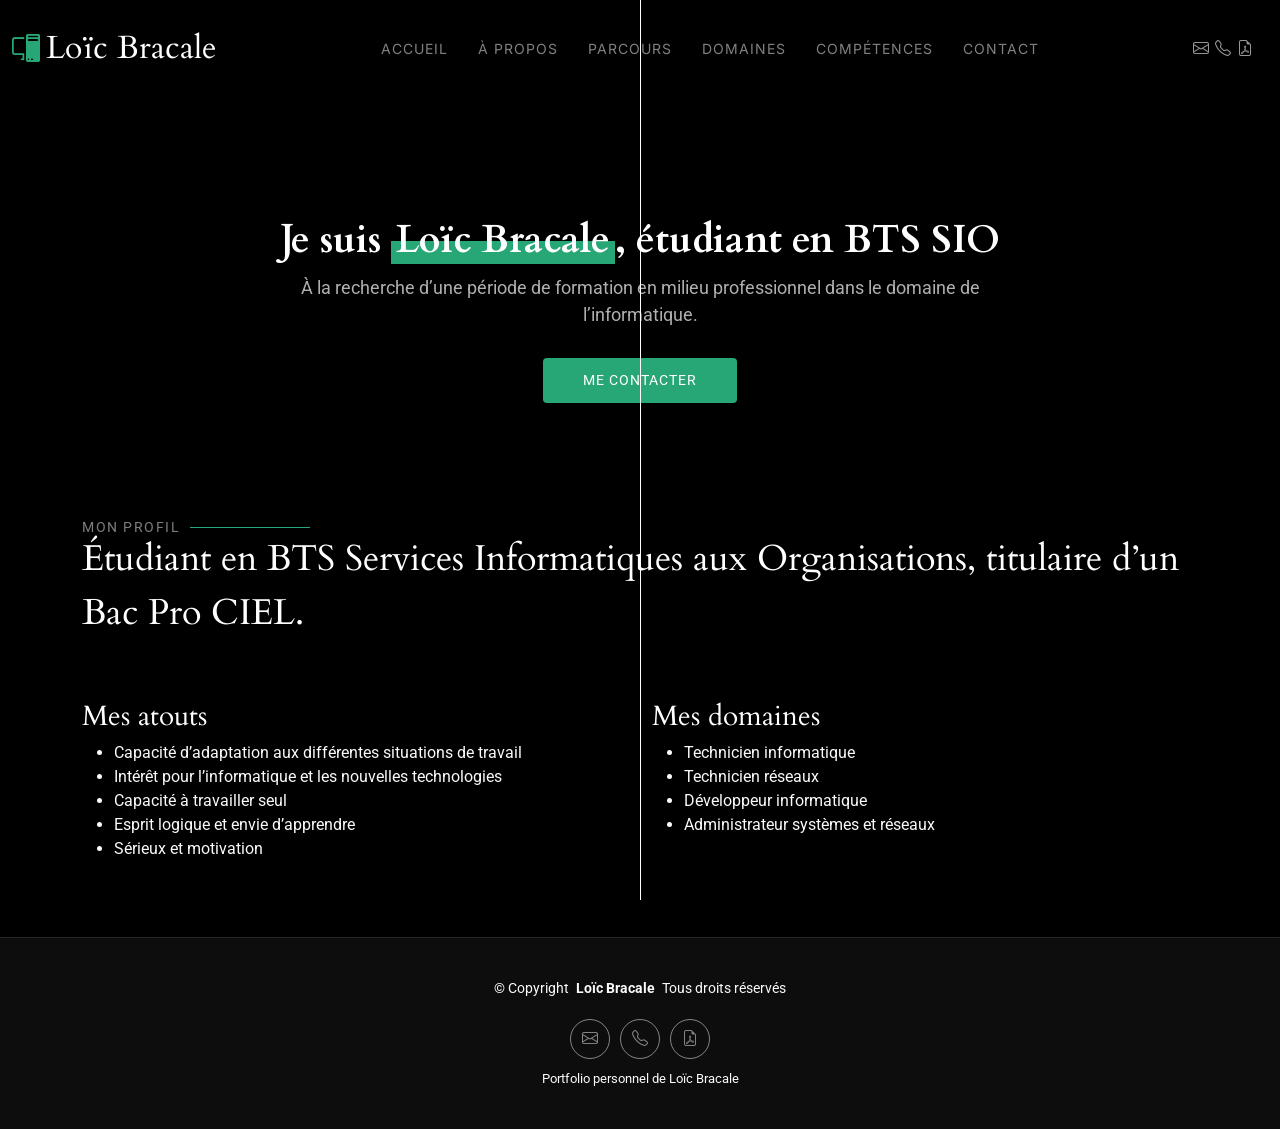
==== commit a5d7a4e0: "Add files via upload" ====
--- a/index.html
+++ b/index.html
@@ -1,635 +1 @@
-<!DOCTYPE html>
-<html lang="fr">
-
-<head>
-  <meta charset="utf-8">
-  <meta content="width=device-width, initial-scale=1.0" name="viewport">
-  <title>Loïc Bracale - Portfolio</title>
-  <meta content="Portfolio de Loïc Bracale, étudiant en BTS SIO à la recherche d'un stage (PFMP) en informatique, réseaux ou développement." name="description">
-  <meta content="BTS SIO, informatique, réseaux, cybersécurité, développement, stage PFMP" name="keywords">
-
-  <!-- Favicons -->
-  <link href="assets/img/favicon.png" rel="icon">
-  <link href="assets/img/apple-touch-icon.png" rel="apple-touch-icon">
-
-  <!-- Fonts -->
-  <link href="https://fonts.googleapis.com" rel="preconnect">
-  <link href="https://fonts.gstatic.com" rel="preconnect" crossorigin>
-  <link href="https://fonts.googleapis.com/css2?family=Roboto:ital,wght@0,100;0,300;0,400;0,500;0,700;0,900;1,100;1,300;1,400;1,500;1,700;1,900&family=Poppins:ital,wght@0,100;0,200;0,300;0,400;0,500;0,600;0,700;0,800;0,900;1,100;1,200;1,300;1,400;1,500;1,600;1,700;1,800;1,900&family=Raleway:ital,wght@0,100;0,200;0,300;0,400;0,500;0,600;0,700;0,800;0,900;1,100;1,200;1,300;1,400;1,500;1,600;1,700;1,800;1,900&display=swap" rel="stylesheet">
-
-  <!-- Vendor CSS Files -->
-  <link href="assets/vendor/bootstrap/css/bootstrap.min.css" rel="stylesheet">
-  <link href="assets/vendor/bootstrap-icons/bootstrap-icons.css" rel="stylesheet">
-  <link href="assets/vendor/aos/aos.css" rel="stylesheet">
-  <link href="assets/vendor/glightbox/css/glightbox.min.css" rel="stylesheet">
-  <link href="assets/vendor/swiper/swiper-bundle.min.css" rel="stylesheet">
-
-  <!-- Main CSS File -->
-  <link href="assets/css/main.css" rel="stylesheet">
-
-  <!-- =======================================================
-  * Template Name: MyResume
-  * Template URL: https://bootstrapmade.com/free-html-bootstrap-template-my-resume/
-  * Updated: Jun 29 2024 with Bootstrap v5.3.3
-  * Author: BootstrapMade.com
-  * License: https://bootstrapmade.com/license/
-  ======================================================== -->
-</head>
-
-<body class="index-page">
-
-  <header id="header" class="header d-flex flex-column justify-content-center">
-
-    <i class="header-toggle d-xl-none bi bi-list"></i>
-
-    <nav id="navmenu" class="navmenu">
-      <ul>
-        <li><a href="#hero" class="active"><i class="bi bi-house navicon"></i><span>Accueil</span></a></li>
-        <li><a href="#about"><i class="bi bi-person navicon"></i><span>À propos</span></a></li>
-        <li><a href="#resume"><i class="bi bi-file-earmark-text navicon"></i><span>Parcours</span></a></li>
-        <li><a href="#services"><i class="bi bi-hdd-stack navicon"></i><span>Domaines</span></a></li>
-        <li><a href="#portfolio"><i class="bi bi-images navicon"></i><span>Centres d'intérêt</span></a></li>
-        <li><a href="starter-page.html"><i class="bi bi-grid-3x3-gap navicon"></i><span>Projets</span></a></li>
-        <li><a href="#contact"><i class="bi bi-envelope navicon"></i><span>Contact</span></a></li>
-      </ul>
-    </nav>
-
-  </header>
-
-  <main class="main">
-
-    <!-- Hero Section -->
-    <section id="hero" class="hero section light-background">
-
-      <img src="assets/img/hero-bg.jpg" alt="">
-
-      <div class="container" data-aos="zoom-out">
-        <div class="row justify-content-center">
-          <div class="col-lg-9">
-            <h2>Loïc Bracale</h2>
-            <p>Je suis <span class="typed" data-typed-items="Étudiant en BTS SIO, Technicien informatique, Technicien réseaux, Développeur, À la recherche d'un stage">Étudiant en BTS SIO</span><span class="typed-cursor typed-cursor--blink" aria-hidden="true"></span></p>
-            <div class="social-links">
-              <a href="mailto:lo.bracale@gmail.com" title="E-mail"><i class="bi bi-envelope"></i></a>
-              <a href="tel:0766713518" title="Téléphone"><i class="bi bi-telephone"></i></a>
-              <a href="assets/CV_Loic_Bracale.pdf" target="_blank" title="Télécharger mon CV"><i class="bi bi-file-earmark-arrow-down"></i></a>
-            </div>
-          </div>
-        </div>
-      </div>
-
-    </section><!-- /Hero Section -->
-
-    <!-- About Section -->
-    <section id="about" class="about section">
-
-      <!-- Section Title -->
-      <div class="container section-title" data-aos="fade-up">
-        <h2>À propos</h2>
-        <p>Étudiant en BTS Services Informatiques aux Organisations (SIO), à la recherche d'une période de formation en milieu professionnel (PFMP) en informatique, réseaux ou développement.</p>
-      </div><!-- End Section Title -->
-
-      <div class="container" data-aos="fade-up" data-aos-delay="100">
-
-        <div class="row gy-4 justify-content-center">
-          <div class="col-lg-4">
-            <img src="assets/img/profile-img.png" class="img-fluid" alt="Loïc Bracale">
-          </div>
-          <div class="col-lg-8 content">
-            <h2>Étudiant en BTS SIO — Informatique, Réseaux &amp; Cybersécurité.</h2>
-            <p class="fst-italic py-3">
-              Titulaire du Baccalauréat professionnel CIEL (Cybersécurité, Informatique et Réseaux Électroniques), je poursuis aujourd'hui mes études en BTS SIO. Curieux et motivé, j'aime apprendre et relever de nouveaux défis techniques.
-            </p>
-            <div class="row">
-              <div class="col-lg-6">
-                <ul>
-                  <li><i class="bi bi-chevron-right"></i> <strong>Naissance:</strong> <span>18 mars 2008</span></li>
-                  <li><i class="bi bi-chevron-right"></i> <strong>Adresse e-mail:</strong> <span>lo.bracale@gmail.com</span></li>
-                  <li><i class="bi bi-chevron-right"></i> <strong>Téléphone:</strong> <span>07 66 71 35 18</span></li>
-                  <li><i class="bi bi-chevron-right"></i> <strong>Ville:</strong> <span>Nangis, France</span></li>
-                </ul>
-              </div>
-              <div class="col-lg-6">
-                <ul>
-                  <li><i class="bi bi-chevron-right"></i> <strong>Formation:</strong> <span>BTS SIO (en cours)</span></li>
-                  <li><i class="bi bi-chevron-right"></i> <strong>Diplôme:</strong> <span>Bac Pro CIEL</span></li>
-                  <li><i class="bi bi-chevron-right"></i> <strong>Recherche:</strong> <span>Stage / PFMP</span></li>
-                  <li><i class="bi bi-chevron-right"></i> <strong>Disponibilité:</strong> <span>Voir avec moi</span></li>
-                </ul>
-              </div>
-            </div>
-            <p class="py-3">
-              Mes atouts : une bonne capacité d'adaptation aux différentes situations de travail, un fort intérêt pour l'informatique et les nouvelles technologies, la capacité à travailler seul, un esprit logique et une réelle envie d'apprendre. Je suis sérieux, motivé, et prêt à m'investir pleinement dans une entreprise pour ma période de formation en milieu professionnel.
-            </p>
-          </div>
-        </div>
-
-      </div>
-
-    </section><!-- /About Section -->
-
-    <!-- Stats Section -->
-    <section id="stats" class="stats section">
-
-      <div class="container" data-aos="fade-up" data-aos-delay="100">
-
-        <div class="row gy-4">
-
-          <div class="col-lg-3 col-md-6 d-flex flex-column align-items-center">
-            <i class="bi bi-briefcase"></i>
-            <div class="stats-item">
-              <span data-purecounter-start="0" data-purecounter-end="4" data-purecounter-duration="1" class="purecounter"></span>
-              <p>Stages effectués</p>
-            </div>
-          </div><!-- End Stats Item -->
-
-          <div class="col-lg-3 col-md-6 d-flex flex-column align-items-center">
-            <i class="bi bi-award"></i>
-            <div class="stats-item">
-              <span data-purecounter-start="0" data-purecounter-end="2" data-purecounter-duration="1" class="purecounter"></span>
-              <p>Diplômes obtenus</p>
-            </div>
-          </div><!-- End Stats Item -->
-
-          <div class="col-lg-3 col-md-6 d-flex flex-column align-items-center">
-            <i class="bi bi-mortarboard"></i>
-            <div class="stats-item">
-              <span data-purecounter-start="0" data-purecounter-end="2" data-purecounter-duration="1" class="purecounter"></span>
-              <p>Années de BTS SIO</p>
-            </div>
-          </div><!-- End Stats Item -->
-
-          <div class="col-lg-3 col-md-6 d-flex flex-column align-items-center">
-            <i class="bi bi-controller"></i>
-            <div class="stats-item">
-              <span data-purecounter-start="0" data-purecounter-end="4" data-purecounter-duration="1" class="purecounter"></span>
-              <p>Sports pratiqués</p>
-            </div>
-          </div><!-- End Stats Item -->
-
-        </div>
-
-      </div>
-
-    </section><!-- /Stats Section -->
-
-    <!-- Skills Section -->
-    <section id="skills" class="skills section">
-
-      <!-- Section Title -->
-      <div class="container section-title" data-aos="fade-up">
-        <h2>Compétences</h2>
-        <p>Compétences acquises et développées durant mon Bac Pro CIEL, aujourd'hui approfondies en BTS SIO (niveau auto-évalué).</p>
-      </div><!-- End Section Title -->
-
-      <div class="container" data-aos="fade-up" data-aos-delay="100">
-
-        <div class="row skills-content skills-animation">
-
-          <div class="col-lg-6">
-
-            <div class="progress">
-              <span class="skill"><span>Réseaux &amp; Systèmes</span> <i class="val">75%</i></span>
-              <div class="progress-bar-wrap">
-                <div class="progress-bar" role="progressbar" aria-valuenow="75" aria-valuemin="0" aria-valuemax="100"></div>
-              </div>
-            </div><!-- End Skills Item -->
-
-            <div class="progress">
-              <span class="skill"><span>Cybersécurité</span> <i class="val">70%</i></span>
-              <div class="progress-bar-wrap">
-                <div class="progress-bar" role="progressbar" aria-valuenow="70" aria-valuemin="0" aria-valuemax="100"></div>
-              </div>
-            </div><!-- End Skills Item -->
-
-            <div class="progress">
-              <span class="skill"><span>Maintenance informatique</span> <i class="val">80%</i></span>
-              <div class="progress-bar-wrap">
-                <div class="progress-bar" role="progressbar" aria-valuenow="80" aria-valuemin="0" aria-valuemax="100"></div>
-              </div>
-            </div><!-- End Skills Item -->
-
-          </div>
-
-          <div class="col-lg-6">
-
-            <div class="progress">
-              <span class="skill"><span>Développement Web (HTML/CSS/JS)</span> <i class="val">65%</i></span>
-              <div class="progress-bar-wrap">
-                <div class="progress-bar" role="progressbar" aria-valuenow="65" aria-valuemin="0" aria-valuemax="100"></div>
-              </div>
-            </div><!-- End Skills Item -->
-
-            <div class="progress">
-              <span class="skill"><span>Administration systèmes</span> <i class="val">60%</i></span>
-              <div class="progress-bar-wrap">
-                <div class="progress-bar" role="progressbar" aria-valuenow="60" aria-valuemin="0" aria-valuemax="100"></div>
-              </div>
-            </div><!-- End Skills Item -->
-
-            <div class="progress">
-              <span class="skill"><span>Électronique</span> <i class="val">55%</i></span>
-              <div class="progress-bar-wrap">
-                <div class="progress-bar" role="progressbar" aria-valuenow="55" aria-valuemin="0" aria-valuemax="100"></div>
-              </div>
-            </div><!-- End Skills Item -->
-
-          </div>
-
-        </div>
-
-      </div>
-
-    </section><!-- /Skills Section -->
-
-    <!-- Resume Section -->
-    <section id="resume" class="resume section">
-
-      <!-- Section Title -->
-      <div class="container section-title" data-aos="fade-up">
-        <h2>Parcours</h2>
-        <p>Mon parcours scolaire, ma formation et mes premières expériences en entreprise dans l'informatique.</p>
-      </div><!-- End Section Title -->
-
-      <div class="container">
-
-        <div class="row">
-
-          <div class="col-lg-6" data-aos="fade-up" data-aos-delay="100">
-            <h3 class="resume-title">Résumé</h3>
-
-            <div class="resume-item pb-0">
-              <h4>Loïc Bracale</h4>
-              <p><em>Étudiant en BTS Services Informatiques aux Organisations (SIO), titulaire d'un Bac Pro CIEL (Cybersécurité, Informatique et Réseaux Électroniques), à la recherche d'une période de formation en milieu professionnel (PFMP) en informatique, réseaux ou développement.</em></p>
-              <ul>
-                <li>20 Promenade Jules Ferry, 77370 Nangis, France</li>
-                <li>07 66 71 35 18</li>
-                <li>lo.bracale@gmail.com</li>
-              </ul>
-            </div><!-- End Resume Item -->
-
-            <h3 class="resume-title">Formation</h3>
-            <div class="resume-item">
-              <h4>Terminale Pro CIEL</h4>
-              <h5>2024 - 2025</h5>
-              <p><em>Lycée Professionnel Jacques Prévert</em></p>
-              <p>Obtention du diplôme du Baccalauréat professionnel CIEL – Cybersécurité, Informatique et Réseaux Électroniques.</p>
-            </div><!-- End Resume Item -->
-
-            <div class="resume-item">
-              <h4>1ère Pro CIEL</h4>
-              <h5>2023 - 2024</h5>
-              <p><em>Lycée Professionnel Jacques Prévert</em></p>
-            </div><!-- End Resume Item -->
-
-            <div class="resume-item">
-              <h4>2nde Pro SN</h4>
-              <h5>2022 - 2023</h5>
-              <p><em>Lycée Professionnel Jacques Prévert</em></p>
-            </div><!-- End Resume Item -->
-
-            <div class="resume-item">
-              <h4>3ème</h4>
-              <h5>2021 - 2022</h5>
-              <p><em>Collège Robert Buron</em></p>
-              <p>Obtention du Diplôme National du Brevet.</p>
-            </div><!-- End Resume Item -->
-
-          </div>
-
-          <div class="col-lg-6" data-aos="fade-up" data-aos-delay="200">
-            <h3 class="resume-title">Expérience professionnelle</h3>
-            <div class="resume-item">
-              <h4>Stage de Terminale</h4>
-              <h5>2024 - 2025</h5>
-              <p><em>Informatique et Sécurité</em></p>
-            </div><!-- End Resume Item -->
-
-            <div class="resume-item">
-              <h4>Stage de Première</h4>
-              <h5>2023 - 2024</h5>
-              <p><em>Informatique et Sécurité</em></p>
-            </div><!-- End Resume Item -->
-
-            <div class="resume-item">
-              <h4>Stage de Seconde</h4>
-              <h5>2022 - 2023</h5>
-              <p><em>Informatique et Sécurité</em></p>
-            </div><!-- End Resume Item -->
-
-            <div class="resume-item">
-              <h4>Stage de 3ème</h4>
-              <h5>2021 - 2022</h5>
-              <p><em>Électronique</em></p>
-            </div><!-- End Resume Item -->
-
-            <h3 class="resume-title">Engagement associatif</h3>
-            <div class="resume-item">
-              <h4>Préparation des brocantes de Nandy</h4>
-              <h5>2019 et 2022</h5>
-            </div><!-- End Resume Item -->
-
-          </div>
-
-        </div>
-
-      </div>
-
-    </section><!-- /Resume Section -->
-
-    <!-- Portfolio / Galerie Section -->
-    <section id="portfolio" class="portfolio section">
-      <div class="container section-title" data-aos="fade-up">
-        <h2>Centres d'intérêt & galerie</h2>
-        <p>Mes activités personnelles accompagnées d'une petite galerie visuelle issue des ressources déjà présentes dans le projet.</p>
-      </div>
-
-      <div class="container">
-        <div class="row gy-4">
-
-          <div class="col-lg-3 col-md-6" data-aos="fade-up" data-aos-delay="100">
-            <article class="interest-card">
-              <div class="interest-icon"><i class="bi bi-trophy"></i></div>
-              <h3>Tennis</h3>
-              <p>Tennis Club de Nandy, de 2017 à 2021.</p>
-              <span class="interest-tag">Sport</span>
-            </article>
-          </div>
-
-          <div class="col-lg-3 col-md-6" data-aos="fade-up" data-aos-delay="150">
-            <article class="interest-card">
-              <div class="interest-icon"><i class="bi bi-water"></i></div>
-              <h3>Natation</h3>
-              <p>Club les Otaries de Vert Saint Denis, de 2014 à 2016.</p>
-              <span class="interest-tag">Sport</span>
-            </article>
-          </div>
-
-          <div class="col-lg-3 col-md-6" data-aos="fade-up" data-aos-delay="200">
-            <article class="interest-card">
-              <div class="interest-icon"><i class="bi bi-heart-pulse"></i></div>
-              <h3>Musculation</h3>
-              <p>Salle de musculation à Savigny-le-Temple, en 2022.</p>
-              <span class="interest-tag">Sport</span>
-            </article>
-          </div>
-
-          <div class="col-lg-3 col-md-6" data-aos="fade-up" data-aos-delay="250">
-            <article class="interest-card">
-              <div class="interest-icon"><i class="bi bi-shop"></i></div>
-              <h3>Bénévolat</h3>
-              <p>Préparation des brocantes de Nandy, en 2019 et 2022.</p>
-              <span class="interest-tag">Engagement</span>
-            </article>
-          </div>
-
-        </div>
-
-        <div class="gallery-heading" data-aos="fade-up">
-          <div>
-            <span class="eyebrow">GALERIE</span>
-            <h3>Un portfolio plus vivant</h3>
-          </div>
-          <a class="outline-btn" href="portfolio-details.html">Voir la galerie complète <i class="bi bi-arrow-right"></i></a>
-        </div>
-
-        <div class="row gy-4 gallery-grid">
-          <div class="col-lg-4" data-aos="zoom-in" data-aos-delay="100">
-            <a href="assets/img/masonry-portfolio/masonry-portfolio-3.jpg" class="gallery-card glightbox" data-gallery="portfolio-gallery">
-              <img src="assets/img/masonry-portfolio/masonry-portfolio-3.jpg" alt="Visuel de plante décorative">
-              <div class="gallery-overlay">
-                <span>Nature & design</span>
-                <i class="bi bi-plus-lg"></i>
-              </div>
-            </a>
-          </div>
-
-          <div class="col-lg-4" data-aos="zoom-in" data-aos-delay="150">
-            <a href="assets/img/masonry-portfolio/masonry-portfolio-4.jpg" class="gallery-card glightbox" data-gallery="portfolio-gallery">
-              <img src="assets/img/masonry-portfolio/masonry-portfolio-4.jpg" alt="Visuel de lunettes noires">
-              <div class="gallery-overlay">
-                <span>Style & objet</span>
-                <i class="bi bi-plus-lg"></i>
-              </div>
-            </a>
-          </div>
-
-          <div class="col-lg-4" data-aos="zoom-in" data-aos-delay="200">
-            <a href="assets/img/masonry-portfolio/masonry-portfolio-5.jpg" class="gallery-card glightbox" data-gallery="portfolio-gallery">
-              <img src="assets/img/masonry-portfolio/masonry-portfolio-5.jpg" alt="Visuel de lampe de bureau">
-              <div class="gallery-overlay">
-                <span>Objet & technologie</span>
-                <i class="bi bi-plus-lg"></i>
-              </div>
-            </a>
-          </div>
-        </div>
-
-        <p class="gallery-note">
-          <i class="bi bi-info-circle"></i>
-          Les trois visuels ci-dessus sont des ressources graphiques du projet : ils servent à enrichir la présentation et ne sont pas présentés comme des réalisations personnelles.
-        </p>
-      </div>
-    </section><!-- /Portfolio / Galerie Section -->
-
-    <!-- Services Section -->
-    <section id="services" class="services section">
-
-      <!-- Section Title -->
-      <div class="container section-title" data-aos="fade-up">
-        <h2>Domaines</h2>
-        <p>Les domaines de l'informatique dans lesquels je souhaite évoluer et me former.</p>
-      </div><!-- End Section Title -->
-
-      <div class="container">
-
-        <div class="row gy-4">
-
-          <div class="col-lg-4 col-md-6" data-aos="fade-up" data-aos-delay="100">
-            <div class="service-item item-green position-relative">
-              <div class="icon">
-                <i class="bi bi-pc-display" style="font-size:2.5rem;"></i>
-              </div>
-              <h3><a href="service-details.html#technicien">Technicien informatique</a></h3>
-              <p>Installation, dépannage et maintenance du matériel et des logiciels informatiques.</p>
-            </div>
-          </div><!-- End Service Item -->
-
-          <div class="col-lg-4 col-md-6" data-aos="fade-up" data-aos-delay="200">
-            <div class="service-item item-emerald position-relative">
-              <div class="icon">
-                <i class="bi bi-router" style="font-size:2.5rem;"></i>
-              </div>
-              <h3><a href="service-details.html#reseaux">Technicien réseaux</a></h3>
-              <p>Mise en place, configuration et supervision d'infrastructures réseau.</p>
-            </div>
-          </div><!-- End Service Item -->
-
-          <div class="col-lg-4 col-md-6" data-aos="fade-up" data-aos-delay="300">
-            <div class="service-item item-mint position-relative">
-              <div class="icon">
-                <i class="bi bi-code-slash" style="font-size:2.5rem;"></i>
-              </div>
-              <h3><a href="service-details.html#developpement">Développeur informatique</a></h3>
-              <p>Conception et développement d'applications et de sites web.</p>
-            </div>
-          </div><!-- End Service Item -->
-
-          <div class="col-lg-4 col-md-6 mx-auto" data-aos="fade-up" data-aos-delay="400">
-            <div class="service-item item-lime position-relative">
-              <div class="icon">
-                <i class="bi bi-shield-lock" style="font-size:2.5rem;"></i>
-              </div>
-              <h3><a href="service-details.html#systemes">Administrateur systèmes et réseaux</a></h3>
-              <p>Administration, sécurisation et supervision des systèmes et des réseaux d'une organisation.</p>
-            </div>
-          </div><!-- End Service Item -->
-
-        </div>
-
-      </div>
-
-    </section><!-- /Services Section -->
-
-    <!-- Contact Section -->
-    <section id="contact" class="contact section">
-
-      <!-- Section Title -->
-      <div class="container section-title" data-aos="fade-up">
-        <h2>Contact</h2>
-        <p>Une opportunité de stage ou une question ? N'hésitez pas à me contacter.</p>
-      </div><!-- End Section Title -->
-
-      <div class="container" data-aos="fade" data-aos-delay="100">
-
-        <div class="row gy-4">
-
-          <div class="col-lg-4">
-            <div class="info-item d-flex" data-aos="fade-up" data-aos-delay="200">
-              <i class="bi bi-geo-alt flex-shrink-0"></i>
-              <div>
-                <h3>Adresse</h3>
-                <p>20 Promenade Jules Ferry, 77370 Nangis, France</p>
-              </div>
-            </div><!-- End Info Item -->
-
-            <div class="info-item d-flex" data-aos="fade-up" data-aos-delay="300">
-              <i class="bi bi-telephone flex-shrink-0"></i>
-              <div>
-                <h3>Téléphone</h3>
-                <p>07 66 71 35 18</p>
-              </div>
-            </div><!-- End Info Item -->
-
-            <div class="info-item d-flex" data-aos="fade-up" data-aos-delay="400">
-              <i class="bi bi-envelope flex-shrink-0"></i>
-              <div>
-                <h3>E-mail</h3>
-                <p>lo.bracale@gmail.com</p>
-              </div>
-            </div><!-- End Info Item -->
-
-          </div>
-
-          <div class="col-lg-8">
-            <form action="forms/contact.php" method="post" class="php-email-form" data-aos="fade-up" data-aos-delay="200">
-              <div class="row gy-4">
-
-                <div class="col-md-6">
-                  <input type="text" name="name" class="form-control" placeholder="Votre nom" required="">
-                </div>
-
-                <div class="col-md-6 ">
-                  <input type="email" class="form-control" name="email" placeholder="Votre e-mail" required="">
-                </div>
-
-                <div class="col-md-12">
-                  <input type="text" class="form-control" name="subject" placeholder="Sujet" required="">
-                </div>
-
-                <div class="col-md-12">
-                  <textarea class="form-control" name="message" rows="6" placeholder="Message" required=""></textarea>
-                </div>
-
-                <div class="col-md-12 text-center">
-                  <div class="loading">Chargement</div>
-                  <div class="error-message"></div>
-                  <div class="sent-message">Votre message a bien été envoyé. Merci !</div>
-
-                  <button type="submit">Envoyer le message</button>
-                </div>
-
-              </div>
-            </form>
-          </div><!-- End Contact Form -->
-
-        </div>
-
-      </div>
-
-    </section><!-- /Contact Section -->
-    <section class="cta-section">
-      <div class="container">
-        <div class="cta-card">
-          <div>
-            <span class="eyebrow">À PROPOS DE MON PROJET</span>
-            <h2>Envie de voir mon parcours plus en détail ?</h2>
-            <p>Retrouve mes domaines techniques, ma galerie et les ressources du portfolio sur les pages complémentaires.</p>
-          </div>
-          <div class="cta-actions">
-            <a href="starter-page.html" class="btn-green">Découvrir mes projets <i class="bi bi-arrow-right"></i></a>
-            <a href="assets/CV_Loic_Bracale.pdf" target="_blank" class="btn-outline-light">Voir mon CV <i class="bi bi-file-earmark-pdf"></i></a>
-          </div>
-        </div>
-      </div>
-    </section>
-
-
-  </main>
-
-  <footer id="footer" class="footer position-relative light-background">
-    <div class="container">
-      <h3 class="sitename">Loïc Bracale</h3>
-      <p>Étudiant en BTS SIO, à la recherche d'une période de formation en milieu professionnel (PFMP) en informatique, réseaux ou développement.</p>
-      <div class="social-links d-flex justify-content-center">
-        <a href="mailto:lo.bracale@gmail.com" title="E-mail"><i class="bi bi-envelope"></i></a>
-        <a href="tel:0766713518" title="Téléphone"><i class="bi bi-telephone"></i></a>
-        <a href="assets/CV_Loic_Bracale.pdf" target="_blank" title="Télécharger mon CV"><i class="bi bi-file-earmark-arrow-down"></i></a>
-      </div>
-      <div class="container">
-        <div class="copyright">
-          <span>Copyright</span> <strong class="px-1 sitename">Loïc Bracale</strong> <span>Tous droits réservés</span>
-        </div>
-        <div class="credits">
-          <!-- All the links in the footer should remain intact. -->
-          <!-- You can delete the links only if you've purchased the pro version. -->
-          <!-- Licensing information: https://bootstrapmade.com/license/ -->
-          Portfolio personnel de Loïc Bracale · Design basé sur BootstrapMade
-        </div>
-      </div>
-    </div>
-  </footer>
-
-  <!-- Scroll Top -->
-  <a href="#" id="scroll-top" class="scroll-top d-flex align-items-center justify-content-center"><i class="bi bi-arrow-up-short"></i></a>
-
-  <!-- Preloader -->
-  <div id="preloader"></div>
-
-  <!-- Vendor JS Files -->
-  <script src="assets/vendor/bootstrap/js/bootstrap.bundle.min.js"></script>
-  <script src="assets/vendor/php-email-form/validate.js"></script>
-  <script src="assets/vendor/aos/aos.js"></script>
-  <script src="assets/vendor/typed.js/typed.umd.js"></script>
-  <script src="assets/vendor/purecounter/purecounter_vanilla.js"></script>
-  <script src="assets/vendor/waypoints/noframework.waypoints.js"></script>
-  <script src="assets/vendor/glightbox/js/glightbox.min.js"></script>
-  <script src="assets/vendor/imagesloaded/imagesloaded.pkgd.min.js"></script>
-  <script src="assets/vendor/isotope-layout/isotope.pkgd.min.js"></script>
-  <script src="assets/vendor/swiper/swiper-bundle.min.js"></script>
-
-  <!-- Main JS File -->
-  <script src="assets/js/main.js"></script>
-
-</body>
-
-</html>+<!DOCTYPE html><html lang="fr"><head><meta charset="utf-8"><meta content="width=device-width, initial-scale=1.0" name="viewport"><title>Accueil — Loïc Bracale</title><meta name="description" content="Portfolio de Loïc Bracale, étudiant en BTS SIO."><meta name="keywords" content="Loïc Bracale, BTS SIO, informatique, réseaux, cybersécurité"><link href="assets/img/favicon.png" rel="icon"><link href="assets/img/apple-touch-icon.png" rel="apple-touch-icon"><link href="https://fonts.googleapis.com" rel="preconnect"><link href="https://fonts.googleapis.com" rel="preconnect" crossorigin><link href="https://fonts.googleapis.com/css2?family=Roboto:wght@300;400;500;700&family=Inter:wght@300;400;500;600;700;800&family=Cardo:wght@400;700&display=swap" rel="stylesheet"><link href="assets/vendor/bootstrap/css/bootstrap.min.css" rel="stylesheet"><link href="assets/vendor/bootstrap-icons/bootstrap-icons.css" rel="stylesheet"><link href="assets/vendor/aos/aos.css" rel="stylesheet"><link href="assets/vendor/glightbox/css/glightbox.min.css" rel="stylesheet"><link href="assets/vendor/swiper/swiper-bundle.min.css" rel="stylesheet"><link href="assets/css/main.css" rel="stylesheet"></head><body><header id="header" class="header d-flex align-items-center sticky-top"><div class="container-fluid position-relative d-flex align-items-center justify-content-between"><a href="index.html" class="logo d-flex align-items-center me-auto me-xl-0"><i class="bi bi-pc-display"></i><h1 class="sitename">Loïc Bracale</h1></a><nav id="navmenu" class="navmenu"><ul><li><a href="index.html">Accueil</a></li><li><a href="about.html">À propos</a></li><li><a href="gallery.html">Parcours</a></li><li><a href="services.html">Domaines</a></li><li><a href="starter-page.html">Compétences</a></li><li><a href="contact.html">Contact</a></li></ul><i class="mobile-nav-toggle d-xl-none bi bi-list"></i></nav><div class="header-social-links"><a href="mailto:lo.bracale@gmail.com"><i class="bi bi-envelope"></i></a><a href="tel:0766713518"><i class="bi bi-telephone"></i></a><a href="assets/CV_Loic_Bracale.pdf" target="_blank"><i class="bi bi-file-earmark-pdf"></i></a></div></div></header><main class="main"><section id="hero" class="hero section"><div class="container"><div class="row justify-content-center"><div class="col-lg-8 text-center" data-aos="fade-up"><h2>Je suis <span class="underlight">Loïc Bracale</span>, étudiant en BTS SIO</h2><p>À la recherche d’une période de formation en milieu professionnel dans le domaine de l’informatique.</p><a href="contact.html" class="btn-get-started">Me contacter</a></div></div></div></section><section class="section"><div class="container"><div class="section-title"><h2>Mon profil</h2><p>Étudiant en BTS Services Informatiques aux Organisations, titulaire d’un Bac Pro CIEL.</p></div><div class="row gy-4"><div class="col-lg-6"><h3>Mes atouts</h3><ul><li>Capacité d’adaptation aux différentes situations de travail</li><li>Intérêt pour l’informatique et les nouvelles technologies</li><li>Capacité à travailler seul</li><li>Esprit logique et envie d’apprendre</li><li>Sérieux et motivation</li></ul></div><div class="col-lg-6"><h3>Mes domaines</h3><ul><li>Technicien informatique</li><li>Technicien réseaux</li><li>Développeur informatique</li><li>Administrateur systèmes et réseaux</li></ul></div></div></div></section></main><footer id="footer" class="footer"><div class="container"><div class="copyright text-center"><p>© <span>Copyright</span> <strong class="px-1 sitename">Loïc Bracale</strong> <span>Tous droits réservés</span></p></div><div class="social-links d-flex justify-content-center"><a href="mailto:lo.bracale@gmail.com"><i class="bi bi-envelope"></i></a><a href="tel:0766713518"><i class="bi bi-telephone"></i></a><a href="assets/CV_Loic_Bracale.pdf" target="_blank"><i class="bi bi-file-earmark-pdf"></i></a></div><div class="credits">Portfolio personnel de Loïc Bracale</div></div></footer><a href="#" id="scroll-top" class="scroll-top d-flex align-items-center justify-content-center"><i class="bi bi-arrow-up-short"></i></a><div id="preloader"><div class="line"></div></div><script src="assets/vendor/bootstrap/js/bootstrap.bundle.min.js"></script><script src="assets/vendor/aos/aos.js"></script><script src="assets/vendor/glightbox/js/glightbox.min.js"></script><script src="assets/vendor/swiper/swiper-bundle.min.js"></script><script src="assets/js/main.js"></script></body></html>
--- a/assets/css/main.css
+++ b/assets/css/main.css
@@ -0,0 +1,1392 @@
+/**
+* Template Name: PhotoFolio
+* Template URL: https://bootstrapmade.com/photofolio-bootstrap-photography-website-template/
+* Updated: Aug 07 2024 with Bootstrap v5.3.3
+* Author: BootstrapMade.com
+* License: https://bootstrapmade.com/license/
+*/
+
+/*--------------------------------------------------------------
+# Font & Color Variables
+# Help: https://bootstrapmade.com/color-system/
+--------------------------------------------------------------*/
+/* Fonts */
+:root {
+  --default-font: "Roboto",  system-ui, -apple-system, "Segoe UI", Roboto, "Helvetica Neue", Arial, "Noto Sans", "Liberation Sans", sans-serif, "Apple Color Emoji", "Segoe UI Emoji", "Segoe UI Symbol", "Noto Color Emoji";
+  --heading-font: "Cardo",  sans-serif;
+  --nav-font: "Inter",  sans-serif;
+}
+
+/* Global Colors - The following color variables are used throughout the website. Updating them here will change the color scheme of the entire website */
+:root { 
+  --background-color: #000000; /* Background color for the entire website, including individual sections */
+  --default-color: #fafafa; /* Default color used for the majority of the text content across the entire website */
+  --heading-color: #ffffff; /* Color for headings, subheadings and title throughout the website */
+  --accent-color: #27a776; /* Accent color that represents your brand on the website. It's used for buttons, links, and other elements that need to stand out */
+  --surface-color: #1a1a1a; /* The surface color is used as a background of boxed elements within sections, such as cards, icon boxes, or other elements that require a visual separation from the global background. */
+  --contrast-color: #ffffff; /* Contrast color for text, ensuring readability against backgrounds of accent, heading, or default colors. */
+}
+
+/* Nav Menu Colors - The following color variables are used specifically for the navigation menu. They are separate from the global colors to allow for more customization options */
+:root {
+  --nav-color: rgba(255, 255, 255, 0.5);  /* The default color of the main navmenu links */
+  --nav-hover-color: #ffffff; /* Applied to main navmenu links when they are hovered over or active */
+  --nav-mobile-background-color: #1a1a1a; /* Used as the background color for mobile navigation menu */
+  --nav-dropdown-background-color: #1a1a1a; /* Used as the background color for dropdown items that appear when hovering over primary navigation items */
+  --nav-dropdown-color: rgba(255, 255, 255, 0.5); /* Used for navigation links of the dropdown items in the navigation menu. */
+  --nav-dropdown-hover-color: #ffffff; /* Similar to --nav-hover-color, this color is applied to dropdown navigation links when they are hovered over. */
+}
+
+/* Color Presets - These classes override global colors when applied to any section or element, providing reuse of the sam color scheme. */
+
+.light-background {
+  --background-color: #1a1a1a;
+  --surface-color: #343434;
+}
+
+.dark-background {
+  --background-color: #060606;
+  --default-color: #ffffff;
+  --heading-color: #ffffff;
+  --surface-color: #252525;
+  --contrast-color: #ffffff;
+}
+
+/* Smooth scroll */
+:root {
+  scroll-behavior: smooth;
+}
+
+/*--------------------------------------------------------------
+# General Styling & Shared Classes
+--------------------------------------------------------------*/
+body {
+  color: var(--default-color);
+  background-color: var(--background-color);
+  font-family: var(--default-font);
+}
+
+a {
+  color: var(--accent-color);
+  text-decoration: none;
+  transition: 0.3s;
+}
+
+a:hover {
+  color: color-mix(in srgb, var(--accent-color), transparent 25%);
+  text-decoration: none;
+}
+
+h1,
+h2,
+h3,
+h4,
+h5,
+h6 {
+  color: var(--heading-color);
+  font-family: var(--heading-font);
+}
+
+/* PHP Email Form Messages
+------------------------------*/
+.php-email-form .error-message {
+  display: none;
+  background: #df1529;
+  color: #ffffff;
+  text-align: left;
+  padding: 15px;
+  margin-bottom: 24px;
+  font-weight: 600;
+}
+
+.php-email-form .sent-message {
+  display: none;
+  color: #ffffff;
+  background: #059652;
+  text-align: center;
+  padding: 15px;
+  margin-bottom: 24px;
+  font-weight: 600;
+}
+
+.php-email-form .loading {
+  display: none;
+  background: var(--surface-color);
+  text-align: center;
+  padding: 15px;
+  margin-bottom: 24px;
+}
+
+.php-email-form .loading:before {
+  content: "";
+  display: inline-block;
+  border-radius: 50%;
+  width: 24px;
+  height: 24px;
+  margin: 0 10px -6px 0;
+  border: 3px solid var(--accent-color);
+  border-top-color: var(--surface-color);
+  animation: php-email-form-loading 1s linear infinite;
+}
+
+@keyframes php-email-form-loading {
+  0% {
+    transform: rotate(0deg);
+  }
+
+  100% {
+    transform: rotate(360deg);
+  }
+}
+
+/*--------------------------------------------------------------
+# Global Header
+--------------------------------------------------------------*/
+.header {
+  color: var(--default-color);
+  background-color: var(--background-color);
+  padding: 20px 0;
+  transition: all 0.5s;
+  z-index: 997;
+  border-bottom: 1px solid var(--background-color);
+}
+
+.header .logo {
+  line-height: 1;
+}
+
+.header .logo img {
+  max-height: 36px;
+  margin-right: 8px;
+}
+
+.header .logo h1 {
+  font-size: 32px;
+  margin: 0;
+  font-weight: 400;
+  color: var(--heading-color);
+}
+
+.header .logo i {
+  font-size: 28px;
+  margin-right: 6px;
+}
+
+.header .header-social-links {
+  padding-right: 15px;
+}
+
+.header .header-social-links a {
+  color: color-mix(in srgb, var(--default-color), transparent 40%);
+  padding-left: 6px;
+  display: inline-block;
+  transition: 0.3s;
+  font-size: 16px;
+}
+
+.header .header-social-links a:hover {
+  color: var(--accent-color);
+}
+
+.header .header-social-links a i {
+  line-height: 0px;
+}
+
+@media (max-width: 1200px) {
+  .header .logo {
+    order: 1;
+  }
+
+  .header .logo h1 {
+    font-size: 26px;
+  }
+
+  .header .logo i {
+    font-size: 20px;
+  }
+
+  .header .header-social-links {
+    order: 2;
+  }
+
+  .header .header-social-links a {
+    font-size: 16px;
+  }
+
+  .header .navmenu {
+    order: 3;
+  }
+}
+
+.scrolled .header {
+  border-color: color-mix(in srgb, var(--background-color) 90%, white 20%);
+}
+
+/*--------------------------------------------------------------
+# Navigation Menu
+--------------------------------------------------------------*/
+/* Navmenu - Desktop */
+@media (min-width: 1200px) {
+  .navmenu {
+    padding: 0;
+  }
+
+  .navmenu ul {
+    margin: 0;
+    padding: 0;
+    display: flex;
+    list-style: none;
+    align-items: center;
+  }
+
+  .navmenu li {
+    position: relative;
+  }
+
+  .navmenu a,
+  .navmenu a:focus {
+    color: var(--nav-color);
+    padding: 18px 15px;
+    font-size: 14px;
+    font-family: var(--nav-font);
+    font-weight: 400;
+    display: flex;
+    align-items: center;
+    justify-content: space-between;
+    white-space: nowrap;
+    transition: 0.3s;
+    text-transform: uppercase;
+    letter-spacing: 1px;
+  }
+
+  .navmenu a i,
+  .navmenu a:focus i {
+    font-size: 12px;
+    line-height: 0;
+    margin-left: 5px;
+    transition: 0.3s;
+  }
+
+  .navmenu li:last-child a {
+    padding-right: 0;
+  }
+
+  .navmenu li:hover>a,
+  .navmenu .active,
+  .navmenu .active:focus {
+    color: var(--nav-hover-color);
+  }
+
+  .navmenu .dropdown ul {
+    margin: 0;
+    padding: 10px 0;
+    background: var(--nav-dropdown-background-color);
+    display: block;
+    position: absolute;
+    visibility: hidden;
+    left: 14px;
+    top: 130%;
+    opacity: 0;
+    transition: 0.3s;
+    border-radius: 4px;
+    z-index: 99;
+  }
+
+  .navmenu .dropdown ul li {
+    min-width: 200px;
+  }
+
+  .navmenu .dropdown ul a {
+    padding: 10px 20px;
+    font-size: 15px;
+    text-transform: none;
+    color: var(--nav-dropdown-color);
+  }
+
+  .navmenu .dropdown ul a i {
+    font-size: 12px;
+  }
+
+  .navmenu .dropdown ul a:hover,
+  .navmenu .dropdown ul .active:hover,
+  .navmenu .dropdown ul li:hover>a {
+    color: var(--nav-dropdown-hover-color);
+  }
+
+  .navmenu .dropdown:hover>ul {
+    opacity: 1;
+    top: 100%;
+    visibility: visible;
+  }
+
+  .navmenu .dropdown .dropdown ul {
+    top: 0;
+    left: -90%;
+    visibility: hidden;
+  }
+
+  .navmenu .dropdown .dropdown:hover>ul {
+    opacity: 1;
+    top: 0;
+    left: -100%;
+    visibility: visible;
+  }
+}
+
+/* Navmenu - Mobile */
+@media (max-width: 1199px) {
+  .mobile-nav-toggle {
+    color: var(--nav-color);
+    font-size: 28px;
+    line-height: 0;
+    margin-right: 10px;
+    cursor: pointer;
+    transition: color 0.3s;
+  }
+
+  .navmenu {
+    padding: 0;
+    z-index: 9997;
+  }
+
+  .navmenu ul {
+    display: none;
+    position: absolute;
+    inset: 60px 20px 20px 20px;
+    padding: 10px 0;
+    margin: 0;
+    border-radius: 6px;
+    background-color: var(--nav-mobile-background-color);
+    overflow-y: auto;
+    transition: 0.3s;
+    z-index: 9998;
+    box-shadow: 0px 0px 30px rgba(0, 0, 0, 0.1);
+  }
+
+  .navmenu a,
+  .navmenu a:focus {
+    color: var(--nav-dropdown-color);
+    padding: 10px 20px;
+    font-family: var(--nav-font);
+    font-size: 17px;
+    font-weight: 500;
+    display: flex;
+    align-items: center;
+    justify-content: space-between;
+    white-space: nowrap;
+    transition: 0.3s;
+  }
+
+  .navmenu a i,
+  .navmenu a:focus i {
+    font-size: 12px;
+    line-height: 0;
+    margin-left: 5px;
+    width: 30px;
+    height: 30px;
+    display: flex;
+    align-items: center;
+    justify-content: center;
+    border-radius: 50%;
+    transition: 0.3s;
+    background-color: color-mix(in srgb, var(--accent-color), transparent 90%);
+  }
+
+  .navmenu a i:hover,
+  .navmenu a:focus i:hover {
+    background-color: var(--accent-color);
+    color: var(--contrast-color);
+  }
+
+  .navmenu a:hover,
+  .navmenu .active,
+  .navmenu .active:focus {
+    color: var(--nav-dropdown-hover-color);
+  }
+
+  .navmenu .active i,
+  .navmenu .active:focus i {
+    background-color: var(--accent-color);
+    color: var(--contrast-color);
+    transform: rotate(180deg);
+  }
+
+  .navmenu .dropdown ul {
+    position: static;
+    display: none;
+    z-index: 99;
+    padding: 10px 0;
+    margin: 10px 20px;
+    background-color: var(--nav-dropdown-background-color);
+    border: 1px solid color-mix(in srgb, var(--default-color), transparent 90%);
+    box-shadow: none;
+    transition: all 0.5s ease-in-out;
+  }
+
+  .navmenu .dropdown ul ul {
+    background-color: rgba(33, 37, 41, 0.1);
+  }
+
+  .navmenu .dropdown>.dropdown-active {
+    display: block;
+    background-color: rgba(33, 37, 41, 0.03);
+  }
+
+  .mobile-nav-active {
+    overflow: hidden;
+  }
+
+  .mobile-nav-active .mobile-nav-toggle {
+    color: #fff;
+    position: absolute;
+    font-size: 32px;
+    top: 15px;
+    right: 15px;
+    margin-right: 0;
+    z-index: 9999;
+  }
+
+  .mobile-nav-active .navmenu {
+    position: fixed;
+    overflow: hidden;
+    inset: 0;
+    background: rgba(33, 37, 41, 0.8);
+    transition: 0.3s;
+  }
+
+  .mobile-nav-active .navmenu>ul {
+    display: block;
+  }
+}
+
+/*--------------------------------------------------------------
+# Global Footer
+--------------------------------------------------------------*/
+.footer {
+  --background-color: color-mix(in srgb, var(--default-color), transparent 95%);
+  border-top: 1px solid color-mix(in srgb, var(--default-color), transparent 90%);
+  color: var(--default-color);
+  background-color: var(--background-color);
+  font-size: 14px;
+  padding: 40px 0;
+  position: relative;
+}
+
+.footer .copyright p {
+  margin-bottom: 0;
+}
+
+.footer .social-links {
+  margin-top: 20px;
+}
+
+.footer .social-links a {
+  display: flex;
+  align-items: center;
+  justify-content: center;
+  width: 40px;
+  height: 40px;
+  border-radius: 50%;
+  border: 1px solid color-mix(in srgb, var(--default-color), transparent 50%);
+  font-size: 16px;
+  color: color-mix(in srgb, var(--default-color), transparent 50%);
+  margin: 0 5px;
+  transition: 0.3s;
+}
+
+.footer .social-links a:hover {
+  color: var(--accent-color);
+  border-color: var(--accent-color);
+}
+
+.footer .credits {
+  margin-top: 10px;
+  font-size: 13px;
+  text-align: center;
+}
+
+/*--------------------------------------------------------------
+# Preloader
+--------------------------------------------------------------*/
+#preloader {
+  display: flex;
+  position: fixed;
+  inset: 0;
+  width: 100%;
+  height: 100vh;
+  z-index: 99999;
+}
+
+#preloader:before,
+#preloader:after {
+  content: "";
+  background-color: #000000;
+  position: absolute;
+  inset: 0;
+  width: 50%;
+  height: 100%;
+  transition: all 0.3s ease 0s;
+  z-index: -1;
+}
+
+#preloader:after {
+  left: auto;
+  right: 0;
+}
+
+#preloader .line {
+  position: relative;
+  overflow: hidden;
+  margin: auto;
+  width: 1px;
+  height: 280px;
+  transition: all 0.8s ease 0s;
+}
+
+#preloader .line:before {
+  content: "";
+  position: absolute;
+  background-color: #ffffff;
+  left: 0;
+  top: 50%;
+  width: 1px;
+  height: 0%;
+  transform: translateY(-50%);
+  animation: lineincrease 1000ms ease-in-out 0s forwards;
+}
+
+#preloader .line:after {
+  content: "";
+  position: absolute;
+  background-color: color-mix(in srgb, var(--default-color), transparent 95%);
+  left: 0;
+  top: 0;
+  width: 1px;
+  height: 100%;
+  transform: translateY(-100%);
+  animation: linemove 1200ms linear 0s infinite;
+  animation-delay: 2000ms;
+}
+
+#preloader.loaded .line {
+  opacity: 0;
+  height: 100% !important;
+}
+
+#preloader.loaded .line:after {
+  opacity: 0;
+}
+
+#preloader.loaded:before,
+#preloader.loaded:after {
+  animation: preloaderfinish 300ms ease-in-out 500ms forwards;
+}
+
+@keyframes lineincrease {
+  0% {
+    height: 0%;
+  }
+
+  100% {
+    height: 100%;
+  }
+}
+
+@keyframes linemove {
+  0% {
+    transform: translateY(200%);
+  }
+
+  100% {
+    transform: translateY(-100%);
+  }
+}
+
+@keyframes preloaderfinish {
+  0% {
+    width: 5 0%;
+  }
+
+  100% {
+    width: 0%;
+  }
+}
+
+/*--------------------------------------------------------------
+# Scroll Top Button
+--------------------------------------------------------------*/
+.scroll-top {
+  position: fixed;
+  visibility: hidden;
+  opacity: 0;
+  right: 15px;
+  bottom: -15px;
+  z-index: 99999;
+  background-color: var(--accent-color);
+  width: 44px;
+  height: 44px;
+  border-radius: 50px;
+  transition: all 0.4s;
+}
+
+.scroll-top i {
+  font-size: 24px;
+  color: var(--default-color);
+  line-height: 0;
+}
+
+.scroll-top:hover {
+  background-color: color-mix(in srgb, var(--accent-color), transparent 20%);
+}
+
+.scroll-top.active {
+  visibility: visible;
+  opacity: 1;
+  bottom: 15px;
+}
+
+/*--------------------------------------------------------------
+# Disable aos animation delay on mobile devices
+--------------------------------------------------------------*/
+@media screen and (max-width: 768px) {
+  [data-aos-delay] {
+    transition-delay: 0 !important;
+  }
+}
+
+/*--------------------------------------------------------------
+# Global Page Titles & Breadcrumbs
+--------------------------------------------------------------*/
+.page-title {
+  color: var(--default-color);
+  background-color: var(--background-color);
+  position: relative;
+}
+
+.page-title .heading {
+  padding: 80px 0;
+  border-top: 1px solid color-mix(in srgb, var(--default-color), transparent 90%);
+}
+
+.page-title .heading h1 {
+  font-size: 64px;
+  font-weight: 400;
+}
+
+.page-title .heading .cta-btn {
+  color: var(--default-color);
+  background: var(--accent-color);
+  font-weight: 400;
+  font-size: 14px;
+  display: inline-block;
+  margin-top: 20px;
+  padding: 12px 40px;
+  border-radius: 4px;
+  transition: 0.5s;
+  text-transform: uppercase;
+  letter-spacing: 1px;
+}
+
+.page-title .heading .cta-btn:hover {
+  background-color: color-mix(in srgb, var(--accent-color) 90%, white 10%);
+}
+
+.page-title nav {
+  background-color: color-mix(in srgb, var(--default-color), transparent 90%);
+  padding: 20px 0;
+}
+
+.page-title nav ol {
+  display: flex;
+  flex-wrap: wrap;
+  list-style: none;
+  margin: 0;
+  font-size: 16px;
+  font-weight: 600;
+}
+
+.page-title nav ol li+li {
+  padding-left: 10px;
+}
+
+.page-title nav ol li+li::before {
+  content: "/";
+  display: inline-block;
+  padding-right: 10px;
+  color: color-mix(in srgb, var(--default-color), transparent 70%);
+}
+
+/*--------------------------------------------------------------
+# Global Sections
+--------------------------------------------------------------*/
+section,
+.section {
+  color: var(--default-color);
+  background-color: var(--background-color);
+  padding: 60px 0;
+  scroll-margin-top: 100px;
+  overflow: clip;
+}
+
+@media (max-width: 1199px) {
+
+  section,
+  .section {
+    scroll-margin-top: 66px;
+  }
+}
+
+/*--------------------------------------------------------------
+# Global Section Titles
+--------------------------------------------------------------*/
+.section-title {
+  padding-bottom: 60px;
+  position: relative;
+}
+
+.section-title h2 {
+  font-size: 14px;
+  font-weight: 400;
+  padding: 0;
+  line-height: 1px;
+  margin: 0;
+  letter-spacing: 1.5px;
+  text-transform: uppercase;
+  color: color-mix(in srgb, var(--default-color), transparent 50%);
+  position: relative;
+  font-family: var(--default-font);
+}
+
+.section-title h2::after {
+  content: "";
+  width: 120px;
+  height: 1px;
+  display: inline-block;
+  background: var(--accent-color);
+  margin: 4px 10px;
+}
+
+.section-title p {
+  color: var(--heading-color);
+  margin: 0;
+  font-size: 36px;
+  font-weight: 400;
+  font-family: var(--heading-font);
+}
+
+/*--------------------------------------------------------------
+# Hero Section
+--------------------------------------------------------------*/
+.hero {
+  width: 100%;
+  min-height: 30vh;
+  position: relative;
+  padding: 120px 0 60px 0;
+  display: flex;
+  align-items: center;
+}
+
+.hero h2 {
+  margin: 0 0 10px 0;
+  font-size: 38px;
+  font-weight: 700;
+}
+
+.hero h2 .underlight {
+  position: relative;
+  z-index: 1;
+  padding: 0 5px;
+  display: inline-block;
+}
+
+.hero h2 .underlight:before {
+  content: "";
+  position: absolute;
+  height: 50%;
+  bottom: 0;
+  left: 0;
+  right: 0;
+  background: var(--accent-color);
+  z-index: -1;
+}
+
+.hero p {
+  color: color-mix(in srgb, var(--default-color), transparent 30%);
+  margin-bottom: 30px;
+  font-size: 18px;
+}
+
+@media (max-width: 768px) {
+  .hero h2 {
+    font-size: 32px;
+  }
+}
+
+.hero .btn-get-started {
+  color: var(--contrast-color);
+  background: var(--accent-color);
+  font-weight: 400;
+  font-size: 14px;
+  display: inline-block;
+  padding: 12px 40px;
+  border-radius: 4px;
+  transition: 0.5s;
+  text-transform: uppercase;
+  letter-spacing: 1px;
+}
+
+.hero .btn-get-started:hover {
+  background-color: color-mix(in srgb, var(--accent-color) 90%, white 10%);
+}
+
+/*--------------------------------------------------------------
+# Gallery Section
+--------------------------------------------------------------*/
+.gallery .gallery-item {
+  position: relative;
+  overflow: hidden;
+  border-radius: 10px;
+}
+
+.gallery .gallery-item img {
+  transition: 0.3s;
+}
+
+.gallery .gallery-links {
+  position: absolute;
+  inset: 0;
+  opacity: 0;
+  transition: all ease-in-out 0.3s;
+  background: rgba(0, 0, 0, 0.6);
+  z-index: 3;
+}
+
+.gallery .gallery-links .preview-link,
+.gallery .gallery-links .details-link {
+  font-size: 20px;
+  color: rgba(255, 255, 255, 0.5);
+  transition: 0.3s;
+  line-height: 1.2;
+  margin: 30px 8px 0 8px;
+}
+
+.gallery .gallery-links .preview-link:hover,
+.gallery .gallery-links .details-link:hover {
+  color: #ffffff;
+}
+
+.gallery .gallery-links .details-link {
+  font-size: 30px;
+  line-height: 0;
+}
+
+.gallery .gallery-item:hover .gallery-links {
+  opacity: 1;
+}
+
+.gallery .gallery-item:hover .preview-link,
+.gallery .gallery-item:hover .details-link {
+  margin-top: 0;
+}
+
+.gallery .gallery-item:hover img {
+  transform: scale(1.1);
+}
+
+.glightbox-clean .gslide-description {
+  background: #272727;
+}
+
+.glightbox-clean .gslide-title {
+  color: rgba(255, 255, 255, 0.8);
+  margin: 0;
+}
+
+/*--------------------------------------------------------------
+# About Section
+--------------------------------------------------------------*/
+.about .content h2 {
+  font-weight: 700;
+  font-size: 24px;
+}
+
+.about .content ul {
+  list-style: none;
+  padding: 0;
+}
+
+.about .content ul li {
+  margin-bottom: 20px;
+  display: flex;
+  align-items: center;
+}
+
+.about .content ul strong {
+  margin-right: 10px;
+}
+
+.about .content ul i {
+  font-size: 16px;
+  margin-right: 5px;
+  color: var(--accent-color);
+  line-height: 0;
+}
+
+/*--------------------------------------------------------------
+# Testimonials Section
+--------------------------------------------------------------*/
+.testimonials .testimonial-item {
+  background-color: var(--surface-color);
+  box-shadow: 0px 0 20px rgba(0, 0, 0, 0.1);
+  box-sizing: content-box;
+  padding: 30px;
+  margin: 40px 30px;
+  min-height: 320px;
+  display: flex;
+  flex-direction: column;
+  text-align: center;
+  transition: 0.3s;
+}
+
+.testimonials .testimonial-item .stars {
+  margin-bottom: 15px;
+}
+
+.testimonials .testimonial-item .stars i {
+  color: #ffc107;
+  margin: 0 1px;
+}
+
+.testimonials .testimonial-item .testimonial-img {
+  width: 90px;
+  border-radius: 50%;
+  border: 4px solid var(--background-color);
+  margin: 0 auto;
+}
+
+.testimonials .testimonial-item h3 {
+  font-size: 18px;
+  font-weight: bold;
+  margin: 10px 0 5px 0;
+}
+
+.testimonials .testimonial-item h4 {
+  font-size: 14px;
+  color: color-mix(in srgb, var(--default-color), transparent 40%);
+  margin: 0;
+}
+
+.testimonials .testimonial-item p {
+  font-style: italic;
+  margin: 0 auto 15px auto;
+}
+
+.testimonials .swiper-wrapper {
+  height: auto;
+}
+
+.testimonials .swiper-pagination {
+  margin-top: 20px;
+  position: relative;
+}
+
+.testimonials .swiper-pagination .swiper-pagination-bullet {
+  width: 12px;
+  height: 12px;
+  background-color: color-mix(in srgb, var(--default-color), transparent 85%);
+  opacity: 1;
+}
+
+.testimonials .swiper-pagination .swiper-pagination-bullet-active {
+  background-color: var(--accent-color);
+}
+
+.testimonials .swiper-slide {
+  opacity: 0.3;
+}
+
+@media (max-width: 1199px) {
+  .testimonials .swiper-slide-active {
+    opacity: 1;
+  }
+
+  .testimonials .swiper-pagination {
+    margin-top: 0;
+  }
+
+  .testimonials .testimonial-item {
+    margin: 40px 20px;
+  }
+}
+
+@media (min-width: 1200px) {
+  .testimonials .swiper-slide-next {
+    opacity: 1;
+    transform: scale(1.12);
+  }
+}
+
+/*--------------------------------------------------------------
+# Gallery Details Section
+--------------------------------------------------------------*/
+.gallery-details .portfolio-details-slider img {
+  width: 100%;
+}
+
+.gallery-details .swiper-wrapper {
+  height: auto;
+}
+
+.gallery-details .swiper-button-prev,
+.gallery-details .swiper-button-next {
+  width: 48px;
+  height: 48px;
+}
+
+.gallery-details .swiper-button-prev:after,
+.gallery-details .swiper-button-next:after {
+  color: rgba(255, 255, 255, 0.8);
+  background-color: rgba(0, 0, 0, 0.15);
+  font-size: 24px;
+  border-radius: 50%;
+  width: 48px;
+  height: 48px;
+  display: flex;
+  align-items: center;
+  justify-content: center;
+  transition: 0.3s;
+}
+
+.gallery-details .swiper-button-prev:hover:after,
+.gallery-details .swiper-button-next:hover:after {
+  background-color: rgba(0, 0, 0, 0.3);
+}
+
+@media (max-width: 575px) {
+
+  .gallery-details .swiper-button-prev,
+  .gallery-details .swiper-button-next {
+    display: none;
+  }
+}
+
+.gallery-details .swiper-pagination {
+  margin-top: 20px;
+  position: relative;
+}
+
+.gallery-details .swiper-pagination .swiper-pagination-bullet {
+  width: 10px;
+  height: 10px;
+  background-color: color-mix(in srgb, var(--default-color), transparent 85%);
+  opacity: 1;
+}
+
+.gallery-details .swiper-pagination .swiper-pagination-bullet-active {
+  background-color: var(--accent-color);
+}
+
+.gallery-details .portfolio-info h3 {
+  font-size: 22px;
+  font-weight: 700;
+  margin-bottom: 20px;
+  padding-bottom: 20px;
+  position: relative;
+}
+
+.gallery-details .portfolio-info h3:after {
+  content: "";
+  position: absolute;
+  display: block;
+  width: 50px;
+  height: 3px;
+  background: var(--accent-color);
+  left: 0;
+  bottom: 0;
+}
+
+.gallery-details .portfolio-info ul {
+  list-style: none;
+  padding: 0;
+  font-size: 15px;
+}
+
+.gallery-details .portfolio-info ul li {
+  display: flex;
+  flex-direction: column;
+  padding-bottom: 15px;
+}
+
+.gallery-details .portfolio-info ul strong {
+  text-transform: uppercase;
+  font-weight: 400;
+  color: color-mix(in srgb, var(--default-color), transparent 50%);
+  font-size: 14px;
+}
+
+.gallery-details .portfolio-info .btn-visit {
+  padding: 8px 40px;
+  background: var(--accent-color);
+  color: var(--contrast-color);
+  border-radius: 50px;
+  transition: 0.3s;
+}
+
+.gallery-details .portfolio-info .btn-visit:hover {
+  background: color-mix(in srgb, var(--accent-color), transparent 20%);
+}
+
+.gallery-details .portfolio-description h2 {
+  font-size: 26px;
+  font-weight: 700;
+  margin-bottom: 20px;
+}
+
+.gallery-details .portfolio-description p {
+  padding: 0;
+}
+
+.gallery-details .portfolio-description .testimonial-item {
+  padding: 30px 30px 0 30px;
+  position: relative;
+  background: color-mix(in srgb, var(--default-color), transparent 97%);
+  margin-bottom: 50px;
+}
+
+.gallery-details .portfolio-description .testimonial-item .testimonial-img {
+  width: 90px;
+  border-radius: 50px;
+  border: 6px solid var(--background-color);
+  float: left;
+  margin: 0 10px 0 0;
+}
+
+.gallery-details .portfolio-description .testimonial-item h3 {
+  font-size: 18px;
+  font-weight: bold;
+  margin: 15px 0 5px 0;
+  padding-top: 20px;
+}
+
+.gallery-details .portfolio-description .testimonial-item h4 {
+  font-size: 14px;
+  color: #6c757d;
+  margin: 0;
+}
+
+.gallery-details .portfolio-description .testimonial-item .quote-icon-left,
+.gallery-details .portfolio-description .testimonial-item .quote-icon-right {
+  color: color-mix(in srgb, var(--accent-color), transparent 50%);
+  font-size: 26px;
+  line-height: 0;
+}
+
+.gallery-details .portfolio-description .testimonial-item .quote-icon-left {
+  display: inline-block;
+  left: -5px;
+  position: relative;
+}
+
+.gallery-details .portfolio-description .testimonial-item .quote-icon-right {
+  display: inline-block;
+  right: -5px;
+  position: relative;
+  top: 10px;
+  transform: scale(-1, -1);
+}
+
+.gallery-details .portfolio-description .testimonial-item p {
+  font-style: italic;
+  margin: 0 0 15px 0 0 0;
+  padding: 0;
+}
+
+/*--------------------------------------------------------------
+# Services Section
+--------------------------------------------------------------*/
+.services .service-item {
+  background-color: var(--surface-color);
+  padding: 50px 30px;
+  transition: all 0.3s ease-in-out;
+  height: 100%;
+  position: relative;
+  z-index: 1;
+}
+
+.services .service-item:before {
+  content: "";
+  position: absolute;
+  background: var(--accent-color);
+  inset: 100% 0 0 0;
+  transition: all 0.3s;
+  z-index: -1;
+}
+
+.services .service-item .icon {
+  margin-bottom: 15px;
+}
+
+.services .service-item .icon i {
+  color: var(--default-color);
+  background-color: var(--accent-color);
+  font-size: 24px;
+  width: 56px;
+  height: 56px;
+  display: flex;
+  align-items: center;
+  justify-content: center;
+  border-radius: 50%;
+  transition: ease-in-out 0.3s;
+}
+
+.services .service-item h4 {
+  font-weight: 700;
+  margin-bottom: 15px;
+  font-size: 20px;
+  font-family: var(--default-font);
+}
+
+.services .service-item h4 a {
+  color: var(--heading-color);
+  transition: ease-in-out 0.3s;
+}
+
+.services .service-item p {
+  line-height: 24px;
+  font-size: 14px;
+  margin-bottom: 0;
+  transition: ease-in-out 0.3s;
+}
+
+.services .service-item:hover h4 a,
+.services .service-item:hover p {
+  color: var(--default-color);
+}
+
+.services .service-item:hover i {
+  color: var(--accent-color);
+  background-color: var(--default-color);
+}
+
+.services .service-item:hover:before {
+  background: var(--accent-color);
+  inset: 0;
+  border-radius: 0px;
+}
+
+/*--------------------------------------------------------------
+# Pricing Section
+--------------------------------------------------------------*/
+.pricing .pricing-item {
+  border-bottom: 1px dashed color-mix(in srgb, var(--default-color), transparent 60%);
+  width: 100%;
+  height: 100%;
+  padding: 0 0 15px 0;
+}
+
+.pricing .pricing-item h3 {
+  margin: 0;
+  font-size: 20px;
+  font-weight: 600;
+}
+
+.pricing .pricing-item h4 {
+  margin: 0;
+  font-size: 18px;
+  color: var(--accent-color);
+}
+
+/*--------------------------------------------------------------
+# Contact Section
+--------------------------------------------------------------*/
+.contact .info-wrap {
+  margin-bottom: 30px;
+}
+
+.contact .info-item i {
+  font-size: 20px;
+  color: var(--accent-color);
+  width: 56px;
+  height: 56px;
+  display: flex;
+  justify-content: center;
+  align-items: center;
+  transition: all 0.3s ease-in-out;
+  border-radius: 50%;
+  border: 1px solid color-mix(in srgb, var(--accent-color), transparent 40%);
+  margin-right: 15px;
+}
+
+.contact .info-item h3 {
+  font-size: 18px;
+  font-weight: 700;
+  margin: 0 0 5px 0;
+  font-family: var(--default-font);
+}
+
+.contact .info-item p {
+  padding: 0;
+  margin-bottom: 0;
+  font-size: 14px;
+}
+
+.contact .info-item:hover i {
+  background: var(--accent-color);
+  color: var(--contrast-color);
+}
+
+@media (max-width: 575px) {
+  .contact .php-email-form {
+    padding: 20px;
+  }
+}
+
+.contact .php-email-form input[type=text],
+.contact .php-email-form input[type=email],
+.contact .php-email-form textarea {
+  font-size: 14px;
+  padding: 10px 15px;
+  box-shadow: none;
+  border-radius: 0;
+  color: var(--default-color);
+  background-color: var(--surface-color);
+  border-color: color-mix(in srgb, var(--default-color), transparent 80%);
+}
+
+.contact .php-email-form input[type=text]:focus,
+.contact .php-email-form input[type=email]:focus,
+.contact .php-email-form textarea:focus {
+  border-color: var(--accent-color);
+}
+
+.contact .php-email-form input[type=text]::placeholder,
+.contact .php-email-form input[type=email]::placeholder,
+.contact .php-email-form textarea::placeholder {
+  color: color-mix(in srgb, var(--default-color), transparent 70%);
+}
+
+.contact .php-email-form button[type=submit] {
+  color: var(--default-color);
+  background: var(--accent-color);
+  font-weight: 400;
+  font-size: 14px;
+  display: inline-block;
+  margin-top: 20px;
+  padding: 14px 40px;
+  border: 0;
+  border-radius: 4px;
+  transition: 0.5s;
+  text-transform: uppercase;
+  letter-spacing: 1px;
+}
+
+.contact .php-email-form button[type=submit]:hover {
+  background-color: color-mix(in srgb, var(--accent-color) 90%, white 10%);
+}
+
+/*--------------------------------------------------------------
+# Starter Section Section
+--------------------------------------------------------------*/
+.starter-section {
+  /* Add your styles here */
+}
